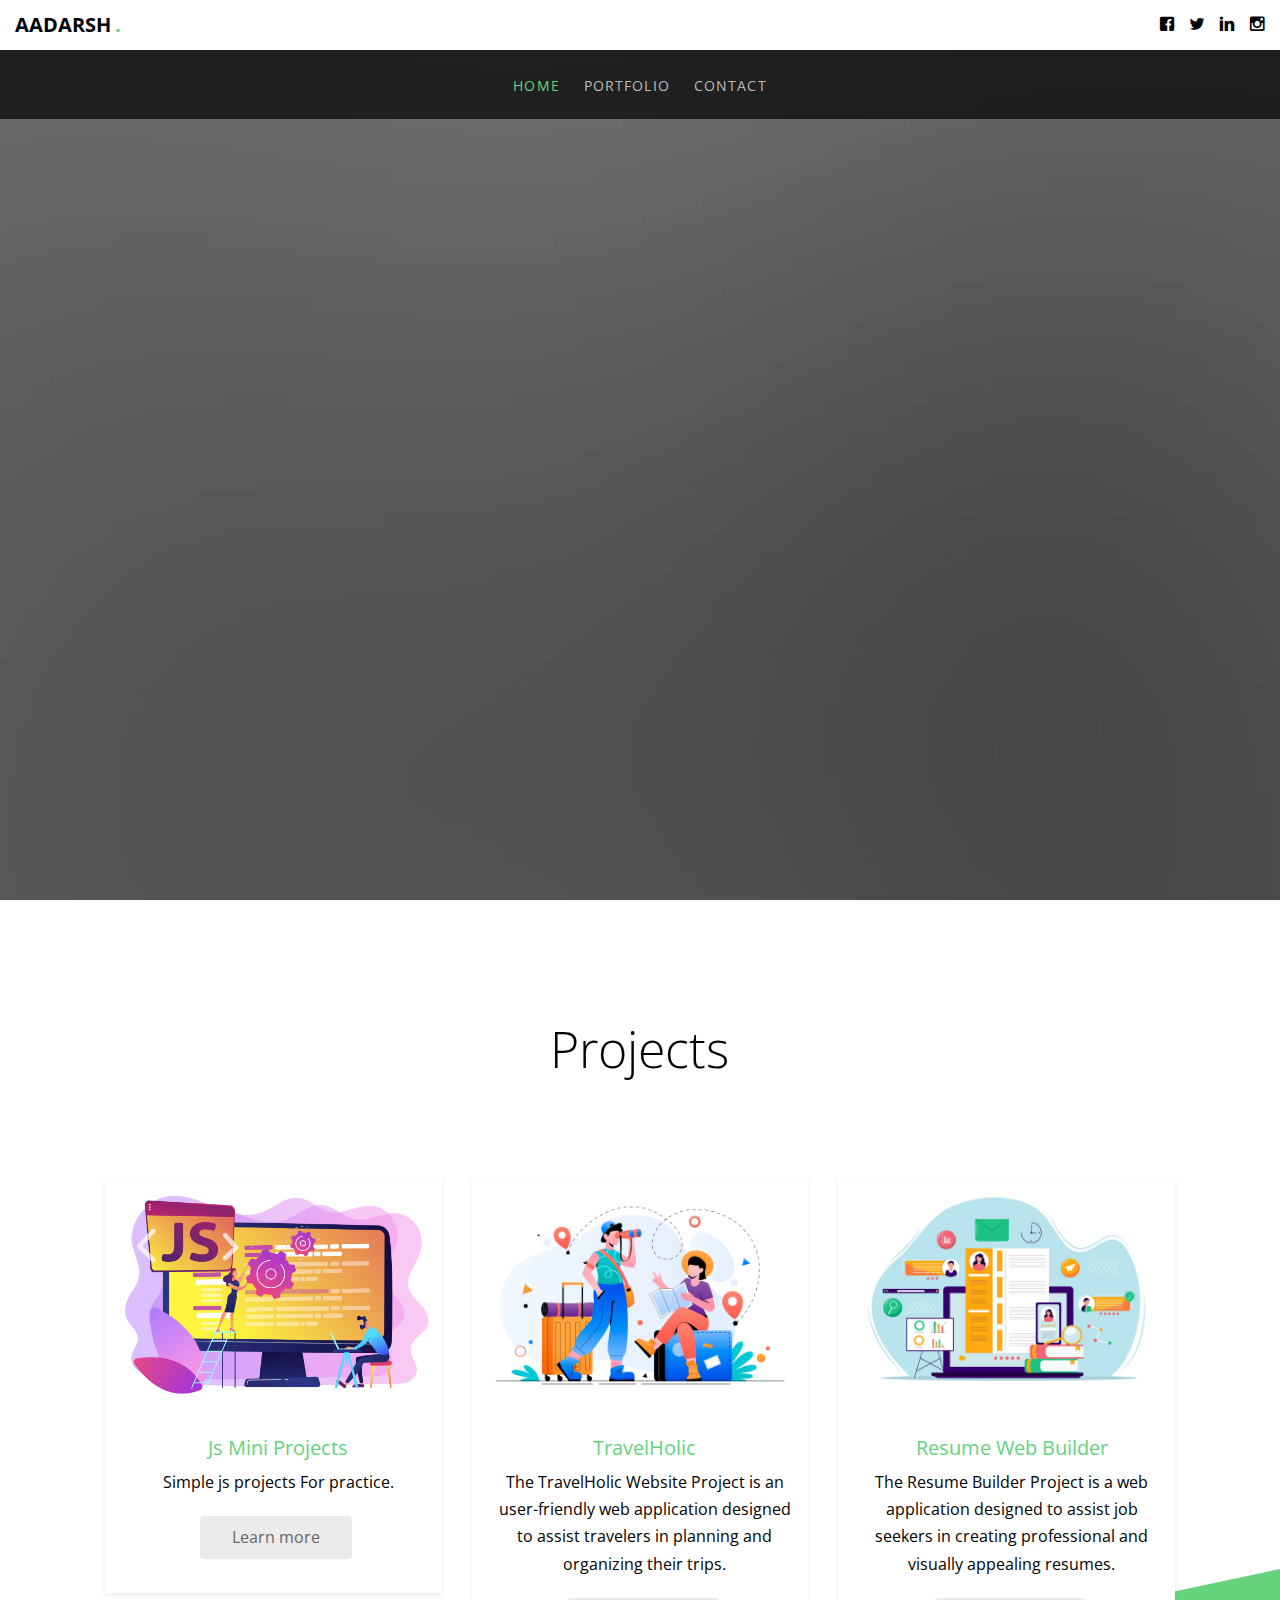
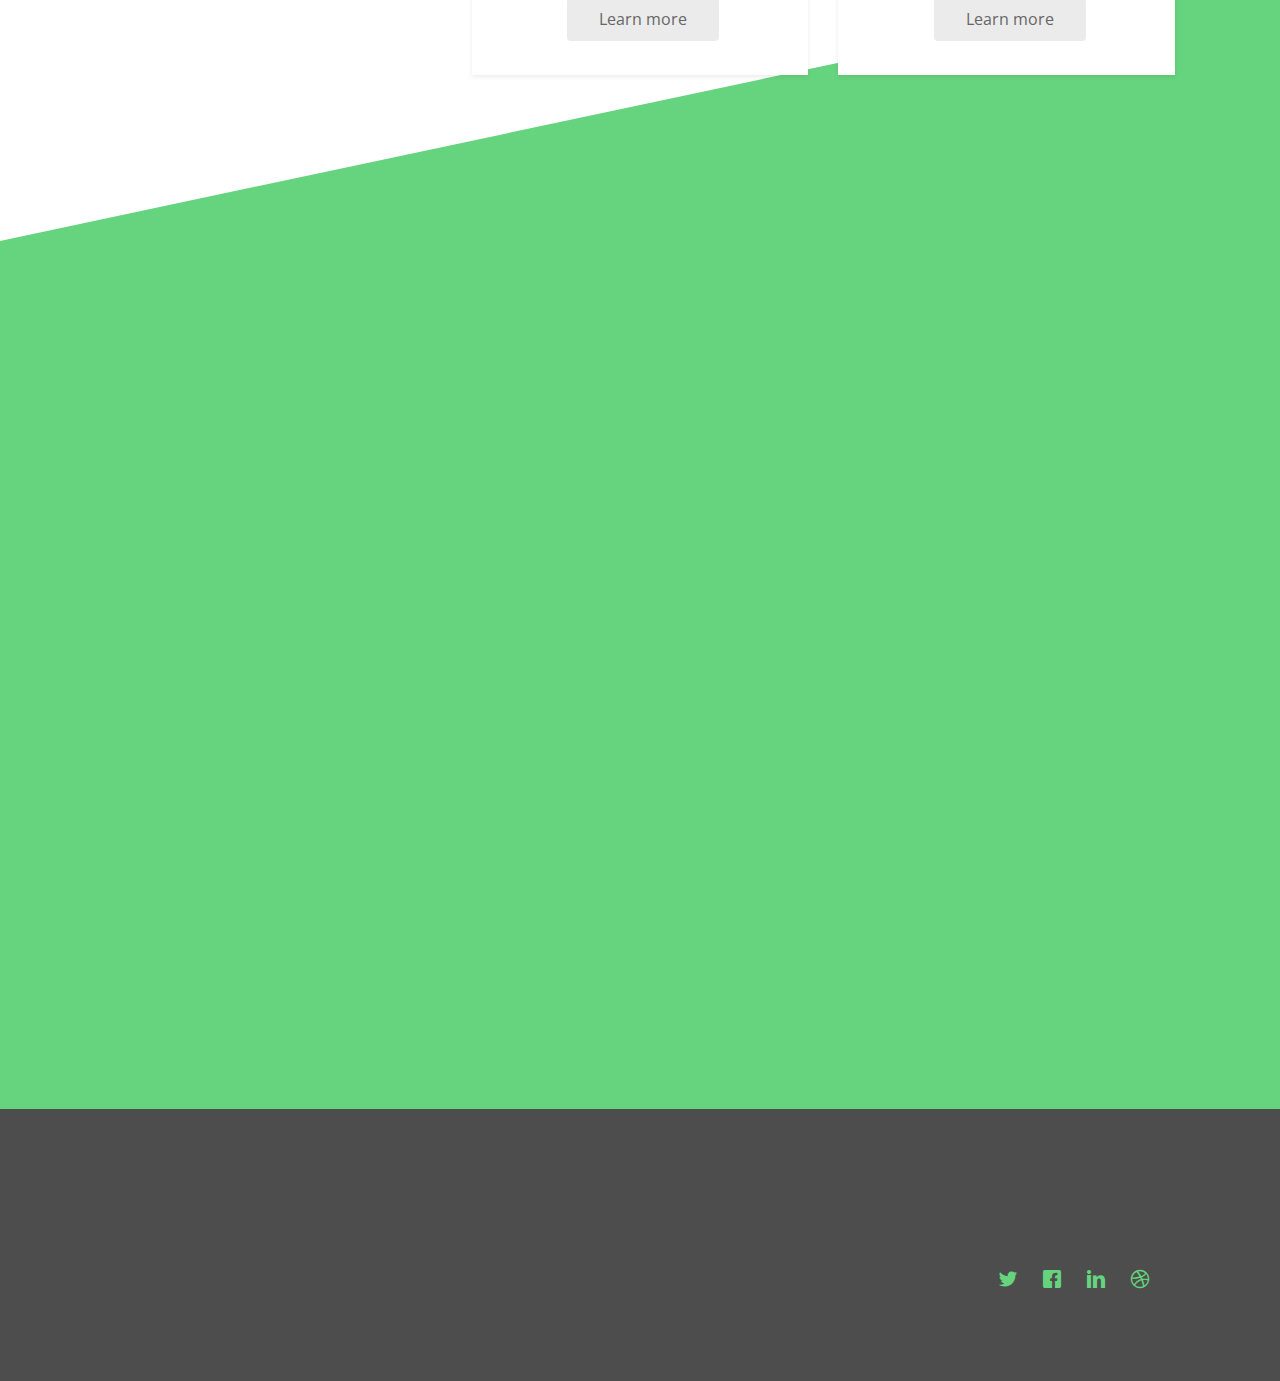
==== index.html @ cd5fd2b6 "Update index.html" ====
<!DOCTYPE HTML>
<html>

<head>
	<meta charset="utf-8">
	<meta http-equiv="X-UA-Compatible" content="IE=edge">
	<title>Aadarsh. &mdash;</title>
	<meta name="viewport" content="width=device-width, initial-scale=1">
	<meta name="description" content="Free HTML5 Website Template by GetTemplates.co" />
	<meta name="keywords"
		content="free website templates, free html5, free template, free bootstrap, free website template, html5, css3, mobile first, responsive" />
	<meta name="author" content="GetTemplates.co" />
	<link href="https://fonts.googleapis.com/css?family=Open+Sans:300,400,700" rel="stylesheet">

	<!-- Animate.css -->
	<link rel="stylesheet" href="css/animate.css">
	<!-- Icomoon Icon Fonts-->
	<link rel="stylesheet" href="css/icomoon.css">
	<!-- Themify Icons-->
	<link rel="stylesheet" href="css/themify-icons.css">
	<!-- Bootstrap  -->
	<link rel="stylesheet" href="css/bootstrap.css">
	<!-- Magnific Popup -->
	<link rel="stylesheet" href="css/magnific-popup.css">
	<!-- Owl Carousel  -->
	<link rel="stylesheet" href="css/owl.carousel.min.css">
	<link rel="stylesheet" href="css/owl.theme.default.min.css">
	<!-- Theme style  -->
	<link rel="stylesheet" href="css/style.css">
	<!-- Modernizr JS -->
	<script src="js/modernizr-2.6.2.min.js"></script>
</head> 

<body>
	<div class="gtco-loader"></div>
	<div id="page">
		<div class="page-inner">

			<div id="head-top" style="position: absolute; width: 100%; top: 0; ">
				<div class="gtco-top">
					<div class="container-fluid">
						<div class="row">
							<div class="col-md-6 col-xs-6">
								<div id="gtco-logo"><a href="index.html">Aadarsh <em>.</em></a></div>
							</div>
							<div class="col-md-6 col-xs-6 social-icons">
								<ul class="gtco-social-top">
									<li><a href="#"><i class="icon-facebook"></i></a></li>
									<li><a href="#"><i class="icon-twitter"></i></a></li>
									<li><a href="#"><i class="icon-linkedin"></i></a></li>
									<li><a href="#"><i class="icon-instagram"></i></a></li>
								</ul>
							</div>
						</div>
					</div>
				</div>
				<nav class="gtco-nav" role="navigation">
					<div class="gtco-container">

						<div class="row">
							<div class="col-xs-12 text-center menu-1">
								<ul>
									<li class="active"><a href="index.html">Home</a></li>
									<li><a href="portfolio.html">Portfolio</a></li>
									<li><a href="contact.html">Contact</a></li>
								</ul>
							</div>
						</div>

					</div>
				</nav>
			</div>

			<header id="gtco-header" class="gtco-cover gtco-cover-md" role="banner"
				style="background-image: url(images/img_bg_4.jpg)" data-stellar-background-ratio="0.5">
				<div class="overlay"></div>
				<div class="gtco-container">
					<div class="row row-mt-15em">
						<div class="col-md-12 mt-text text-center animate-box" data-animate-effect="fadeInUp">
							<h1>"Hello I am<strong> Aadarsh"</strong></h1>
							<h2>Never Stop Learning</h2>
							<div class="text-center"><a href=>Download CV</a></div>
						</div>
					</div>
				</div>
			</header>

			<div class="overflow-hid">
				<div class="gtco-section">
					<div class="gtco-container">
						<div class="row">
							<div class="col-md-8 col-md-offset-2 text-center gtco-heading">
								<h2>Projects</h2>
							</div>
						</div>
						<div class="row">
							<div class="col-lg-4 col-md-4 col-sm-6">
								<a href="https://drive.google.com/drive/folders/1PtWzo_-h1qUJocvND3ZjSLLFq-knzctL?usp=sharing" class="gtco-card-item">
									<figure>
										<div class="overlay"><i class="ti-plus"></i></div>
										<img src="images/Js.jpg" alt="Image" class="img-responsive">
									</figure>
									<div class="gtco-text">
										<h2>Js Mini Projects</h2>
										<p>Simple js projects For practice.</p>
										<p><span class="btn btn-primary">Learn more</span></p>
									</div>
								</a>
							</div>

							<div class="col-lg-4 col-md-4 col-sm-6">
								<a href="https://github.com/aadii17/TravelHolic.git" class="gtco-card-item">
									<figure>
										<div class="overlay"><i class="ti-plus"></i></div>
										<img src="images/TravelHolic.jpg" alt="Image" class="img-responsive">
									</figure>
									<div class="gtco-text">
										<h2>TravelHolic</h2>
										<p>The TravelHolic Website Project is an user-friendly
											web application designed to assist travelers in
											planning and organizing their trips.</p>
										<p><span class="btn btn-primary">Learn more</span></p>
									</div>
								</a>
							</div>
							<div class="col-lg-4 col-md-4 col-sm-6">
								<a href="https://github.com/aadii17/ResumeBuilder.git" class="gtco-card-item">
									<figure>
										<div class="overlay"><i class="ti-plus"></i></div>
										<img src="images/Resume.jpg" alt="Image" class="img-responsive">
									</figure>
									<div class="gtco-text">
										<h2>Resume Web Builder</h2>
										<p>The Resume Builder Project is a web application
											designed to assist job seekers in creating
											professional and visually appealing resumes.</p>
										<p><span class="btn btn-primary">Learn more</span></p>
									</div>
								</a>
							</div>
						</div>
					</div>
				</div>

				<div id="gtco-features">
					<div class="gtco-container">
						<div class="row">
							<div class="col-md-8 col-md-offset-2 text-center gtco-heading animate-box">
								<h2>What I Can DO</h2>
								<p>i can designing websites , and also i can use the designing softwares like Adobe
									Photoshop, Figma And other softwares.</p>
							</div>
						</div>
						<div class="row">
							<div class="col-md-4 col-sm-6">
								<div class="feature-center animate-box" data-animate-effect="fadeIn">
									<span class="icon">
										<i>1</i>
									</span>
									<h3>Web Development</h3>
									<p>Web Development using Html, Css, Javascript, Php, Asp.net, C#, Wordpress.</p>
								</div>
							</div>
							<div class="col-md-4 col-sm-6">
								<div class="feature-center animate-box" data-animate-effect="fadeIn">
									<span class="icon">
										<i>2</i>
									</span>
									<h3>UI/UX</h3>
									<p>User interface Design using Figma , Adobe Photoshop and Adobe Ux.</p>
								</div>
							</div>
							<div class="col-md-4 col-sm-6">
								<div class="feature-center animate-box" data-animate-effect="fadeIn">
									<span class="icon">
										<i>3</i>
									</span>
									<h3>Product Design</h3>
									<p>Design Templates and posters using Figma , Adobe Photoshop, Adobe Illustrator And
										Canva.</p>
								</div>
							</div>


						</div>
					</div>
				</div>
			</div>

			<footer id="gtco-footer" role="contentinfo">
				<div class="gtco-container">
					<div class="col-md-12">
						<ul class="gtco-social-icons pull-right">
							<li><a href="#"><i class="icon-twitter"></i></a></li>
							<li><a href="#"><i class="icon-facebook"></i></a></li>
							<li><a href="#"><i class="icon-linkedin"></i></a></li>
							<li><a href="#"><i class="icon-dribbble"></i></a></li>
						</ul>
					</div>
				</div>
			</footer>
		</div>
	</div>
	<div class="gototop js-top">
		<a href="#" class="js-gotop"><i class="icon-arrow-up"></i></a>
	</div>

	<!-- jQuery -->
	<script src="js/jquery.min.js"></script>
	<!-- jQuery Easing -->
	<script src="js/jquery.easing.1.3.js"></script>
	<!-- Bootstrap -->
	<script src="js/bootstrap.min.js"></script>
	<!-- Waypoints -->
	<script src="js/jquery.waypoints.min.js"></script>
	<script src="js/sticky.js"></script>
	<!-- Carousel -->
	<script src="js/owl.carousel.min.js"></script>
	<!-- countTo -->
	<script src="js/jquery.countTo.js"></script>

	<!-- Stellar Parallax -->
	<script src="js/jquery.stellar.min.js"></script>

	<!-- Magnific Popup -->
	<script src="js/jquery.magnific-popup.min.js"></script>
	<script src="js/magnific-popup-options.js"></script>

	<!-- Main -->
	<script src="js/main.js"></script>

</body>

</html>
---- css/icomoon.css ----
@font-face {
  font-family: 'icomoon';
  src:  url('../fonts/icomoon/icomoon.eot?6iuir');
  src:  url('../fonts/icomoon/icomoon.eot?6iuir#iefix') format('embedded-opentype'),
    url('../fonts/icomoon/icomoon.ttf?6iuir') format('truetype'),
    url('../fonts/icomoon/icomoon.woff?6iuir') format('woff'),
    url('../fonts/icomoon/icomoon.svg?6iuir#icomoon') format('svg');
  font-weight: normal;
  font-style: normal;
}

[class^="icon-"], [class*=" icon-"] {
  /* use !important to prevent issues with browser extensions that change fonts */
  font-family: 'icomoon' !important;
  speak: none;
  font-style: normal;
  font-weight: normal;
  font-variant: normal;
  text-transform: none;
  line-height: 1;

  /* Better Font Rendering =========== */
  -webkit-font-smoothing: antialiased;
  -moz-osx-font-smoothing: grayscale;
}

.icon-eye:before {
  content: "\e000";
}
.icon-paper-clip:before {
  content: "\e001";
}
.icon-mail:before {
  content: "\e002";
}
.icon-toggle:before {
  content: "\e003";
}
.icon-layout:before {
  content: "\e004";
}
.icon-link:before {
  content: "\e005";
}
.icon-bell:before {
  content: "\e006";
}
.icon-lock:before {
  content: "\e007";
}
.icon-unlock:before {
  content: "\e008";
}
.icon-ribbon:before {
  content: "\e009";
}
.icon-image:before {
  content: "\e010";
}
.icon-signal:before {
  content: "\e011";
}
.icon-target:before {
  content: "\e012";
}
.icon-clipboard:before {
  content: "\e013";
}
.icon-clock:before {
  content: "\e014";
}
.icon-watch:before {
  content: "\e015";
}
.icon-air-play:before {
  content: "\e016";
}
.icon-camera:before {
  content: "\e017";
}
.icon-video:before {
  content: "\e018";
}
.icon-disc:before {
  content: "\e019";
}
.icon-printer:before {
  content: "\e020";
}
.icon-monitor:before {
  content: "\e021";
}
.icon-server:before {
  content: "\e022";
}
.icon-cog:before {
  content: "\e023";
}
.icon-heart:before {
  content: "\e024";
}
.icon-paragraph:before {
  content: "\e025";
}
.icon-align-justify:before {
  content: "\e026";
}
.icon-align-left:before {
  content: "\e027";
}
.icon-align-center:before {
  content: "\e028";
}
.icon-align-right:before {
  content: "\e029";
}
.icon-book:before {
  content: "\e030";
}
.icon-layers:before {
  content: "\e031";
}
.icon-stack:before {
  content: "\e032";
}
.icon-stack-2:before {
  content: "\e033";
}
.icon-paper:before {
  content: "\e034";
}
.icon-paper-stack:before {
  content: "\e035";
}
.icon-search:before {
  content: "\e036";
}
.icon-zoom-in:before {
  content: "\e037";
}
.icon-zoom-out:before {
  content: "\e038";
}
.icon-reply:before {
  content: "\e039";
}
.icon-circle-plus:before {
  content: "\e040";
}
.icon-circle-minus:before {
  content: "\e041";
}
.icon-circle-check:before {
  content: "\e042";
}
.icon-circle-cross:before {
  content: "\e043";
}
.icon-square-plus:before {
  content: "\e044";
}
.icon-square-minus:before {
  content: "\e045";
}
.icon-square-check:before {
  content: "\e046";
}
.icon-square-cross:before {
  content: "\e047";
}
.icon-microphone:before {
  content: "\e048";
}
.icon-record:before {
  content: "\e049";
}
.icon-skip-back:before {
  content: "\e050";
}
.icon-rewind:before {
  content: "\e051";
}
.icon-play:before {
  content: "\e052";
}
.icon-pause:before {
  content: "\e053";
}
.icon-stop:before {
  content: "\e054";
}
.icon-fast-forward:before {
  content: "\e055";
}
.icon-skip-forward:before {
  content: "\e056";
}
.icon-shuffle:before {
  content: "\e057";
}
.icon-repeat:before {
  content: "\e058";
}
.icon-folder:before {
  content: "\e059";
}
.icon-umbrella:before {
  content: "\e060";
}
.icon-moon:before {
  content: "\e061";
}
.icon-thermometer:before {
  content: "\e062";
}
.icon-drop:before {
  content: "\e063";
}
.icon-sun:before {
  content: "\e064";
}
.icon-cloud:before {
  content: "\e065";
}
.icon-cloud-upload:before {
  content: "\e066";
}
.icon-cloud-download:before {
  content: "\e067";
}
.icon-upload:before {
  content: "\e068";
}
.icon-download:before {
  content: "\e069";
}
.icon-location:before {
  content: "\e070";
}
.icon-location-2:before {
  content: "\e071";
}
.icon-map:before {
  content: "\e072";
}
.icon-battery:before {
  content: "\e073";
}
.icon-head:before {
  content: "\e074";
}
.icon-briefcase:before {
  content: "\e075";
}
.icon-speech-bubble:before {
  content: "\e076";
}
.icon-anchor:before {
  content: "\e077";
}
.icon-globe:before {
  content: "\e078";
}
.icon-box:before {
  content: "\e079";
}
.icon-reload:before {
  content: "\e080";
}
.icon-share:before {
  content: "\e081";
}
.icon-marquee:before {
  content: "\e082";
}
.icon-marquee-plus:before {
  content: "\e083";
}
.icon-marquee-minus:before {
  content: "\e084";
}
.icon-tag:before {
  content: "\e085";
}
.icon-power:before {
  content: "\e086";
}
.icon-command:before {
  content: "\e087";
}
.icon-alt:before {
  content: "\e088";
}
.icon-esc:before {
  content: "\e089";
}
.icon-bar-graph:before {
  content: "\e090";
}
.icon-bar-graph-2:before {
  content: "\e091";
}
.icon-pie-graph:before {
  content: "\e092";
}
.icon-star:before {
  content: "\e093";
}
.icon-arrow-left:before {
  content: "\e094";
}
.icon-arrow-right:before {
  content: "\e095";
}
.icon-arrow-up:before {
  content: "\e096";
}
.icon-arrow-down:before {
  content: "\e097";
}
.icon-volume:before {
  content: "\e098";
}
.icon-mute:before {
  content: "\e099";
}
.icon-content-right:before {
  content: "\e100";
}
.icon-content-left:before {
  content: "\e101";
}
.icon-grid:before {
  content: "\e102";
}
.icon-grid-2:before {
  content: "\e103";
}
.icon-columns:before {
  content: "\e104";
}
.icon-loader:before {
  content: "\e105";
}
.icon-bag:before {
  content: "\e106";
}
.icon-ban:before {
  content: "\e107";
}
.icon-flag:before {
  content: "\e108";
}
.icon-trash:before {
  content: "\e109";
}
.icon-expand:before {
  content: "\e110";
}
.icon-contract:before {
  content: "\e111";
}
.icon-maximize:before {
  content: "\e112";
}
.icon-minimize:before {
  content: "\e113";
}
.icon-plus:before {
  content: "\e114";
}
.icon-minus:before {
  content: "\e115";
}
.icon-check:before {
  content: "\e116";
}
.icon-cross:before {
  content: "\e117";
}
.icon-move:before {
  content: "\e118";
}
.icon-delete:before {
  content: "\e119";
}
.icon-menu:before {
  content: "\e120";
}
.icon-archive:before {
  content: "\e121";
}
.icon-inbox:before {
  content: "\e122";
}
.icon-outbox:before {
  content: "\e123";
}
.icon-file:before {
  content: "\e124";
}
.icon-file-add:before {
  content: "\e125";
}
.icon-file-subtract:before {
  content: "\e126";
}
.icon-help:before {
  content: "\e127";
}
.icon-open:before {
  content: "\e128";
}
.icon-ellipsis:before {
  content: "\e129";
}
.icon-add-to-list:before {
  content: "\e900";
}
.icon-classic-computer:before {
  content: "\e901";
}
.icon-controller-fast-backward:before {
  content: "\e902";
}
.icon-creative-commons-attribution:before {
  content: "\e903";
}
.icon-creative-commons-noderivs:before {
  content: "\e904";
}
.icon-creative-commons-noncommercial-eu:before {
  content: "\e905";
}
.icon-creative-commons-noncommercial-us:before {
  content: "\e906";
}
.icon-creative-commons-public-domain:before {
  content: "\e907";
}
.icon-creative-commons-remix:before {
  content: "\e908";
}
.icon-creative-commons-share:before {
  content: "\e909";
}
.icon-creative-commons-sharealike:before {
  content: "\e90a";
}
.icon-creative-commons:before {
  content: "\e90b";
}
.icon-document-landscape:before {
  content: "\e90c";
}
.icon-remove-user:before {
  content: "\e90d";
}
.icon-warning:before {
  content: "\e90e";
}
.icon-arrow-bold-down:before {
  content: "\e90f";
}
.icon-arrow-bold-left:before {
  content: "\e910";
}
.icon-arrow-bold-right:before {
  content: "\e911";
}
.icon-arrow-bold-up:before {
  content: "\e912";
}
.icon-arrow-down2:before {
  content: "\e913";
}
.icon-arrow-left2:before {
  content: "\e914";
}
.icon-arrow-long-down:before {
  content: "\e915";
}
.icon-arrow-long-left:before {
  content: "\e916";
}
.icon-arrow-long-right:before {
  content: "\e917";
}
.icon-arrow-long-up:before {
  content: "\e918";
}
.icon-arrow-right2:before {
  content: "\e919";
}
.icon-arrow-up2:before {
  content: "\e91a";
}
.icon-arrow-with-circle-down:before {
  content: "\e91b";
}
.icon-arrow-with-circle-left:before {
  content: "\e91c";
}
.icon-arrow-with-circle-right:before {
  content: "\e91d";
}
.icon-arrow-with-circle-up:before {
  content: "\e91e";
}
.icon-bookmark:before {
  content: "\e91f";
}
.icon-bookmarks:before {
  content: "\e920";
}
.icon-chevron-down:before {
  content: "\e921";
}
.icon-chevron-left:before {
  content: "\e922";
}
.icon-chevron-right:before {
  content: "\e923";
}
.icon-chevron-small-down:before {
  content: "\e924";
}
.icon-chevron-small-left:before {
  content: "\e925";
}
.icon-chevron-small-right:before {
  content: "\e926";
}
.icon-chevron-small-up:before {
  content: "\e927";
}
.icon-chevron-thin-down:before {
  content: "\e928";
}
.icon-chevron-thin-left:before {
  content: "\e929";
}
.icon-chevron-thin-right:before {
  content: "\e92a";
}
.icon-chevron-thin-up:before {
  content: "\e92b";
}
.icon-chevron-up:before {
  content: "\e92c";
}
.icon-chevron-with-circle-down:before {
  content: "\e92d";
}
.icon-chevron-with-circle-left:before {
  content: "\e92e";
}
.icon-chevron-with-circle-right:before {
  content: "\e92f";
}
.icon-chevron-with-circle-up:before {
  content: "\e930";
}
.icon-cloud2:before {
  content: "\e931";
}
.icon-controller-fast-forward:before {
  content: "\e932";
}
.icon-controller-jump-to-start:before {
  content: "\e933";
}
.icon-controller-next:before {
  content: "\e934";
}
.icon-controller-paus:before {
  content: "\e935";
}
.icon-controller-play:before {
  content: "\e936";
}
.icon-controller-record:before {
  content: "\e937";
}
.icon-controller-stop:before {
  content: "\e938";
}
.icon-controller-volume:before {
  content: "\e939";
}
.icon-dot-single:before {
  content: "\e93a";
}
.icon-dots-three-horizontal:before {
  content: "\e93b";
}
.icon-dots-three-vertical:before {
  content: "\e93c";
}
.icon-dots-two-horizontal:before {
  content: "\e93d";
}
.icon-dots-two-vertical:before {
  content: "\e93e";
}
.icon-download2:before {
  content: "\e93f";
}
.icon-emoji-flirt:before {
  content: "\e940";
}
.icon-flow-branch:before {
  content: "\e941";
}
.icon-flow-cascade:before {
  content: "\e942";
}
.icon-flow-line:before {
  content: "\e943";
}
.icon-flow-parallel:before {
  content: "\e944";
}
.icon-flow-tree:before {
  content: "\e945";
}
.icon-install:before {
  content: "\e946";
}
.icon-layers2:before {
  content: "\e947";
}
.icon-open-book:before {
  content: "\e948";
}
.icon-resize-100:before {
  content: "\e949";
}
.icon-resize-full-screen:before {
  content: "\e94a";
}
.icon-save:before {
  content: "\e94b";
}
.icon-select-arrows:before {
  content: "\e94c";
}
.icon-sound-mute:before {
  content: "\e94d";
}
.icon-sound:before {
  content: "\e94e";
}
.icon-trash2:before {
  content: "\e94f";
}
.icon-triangle-down:before {
  content: "\e950";
}
.icon-triangle-left:before {
  content: "\e951";
}
.icon-triangle-right:before {
  content: "\e952";
}
.icon-triangle-up:before {
  content: "\e953";
}
.icon-uninstall:before {
  content: "\e954";
}
.icon-upload-to-cloud:before {
  content: "\e955";
}
.icon-upload2:before {
  content: "\e956";
}
.icon-add-user:before {
  content: "\e957";
}
.icon-address:before {
  content: "\e958";
}
.icon-adjust:before {
  content: "\e959";
}
.icon-air:before {
  content: "\e95a";
}
.icon-aircraft-landing:before {
  content: "\e95b";
}
.icon-aircraft-take-off:before {
  content: "\e95c";
}
.icon-aircraft:before {
  content: "\e95d";
}
.icon-align-bottom:before {
  content: "\e95e";
}
.icon-align-horizontal-middle:before {
  content: "\e95f";
}
.icon-align-left2:before {
  content: "\e960";
}
.icon-align-right2:before {
  content: "\e961";
}
.icon-align-top:before {
  content: "\e962";
}
.icon-align-vertical-middle:before {
  content: "\e963";
}
.icon-archive2:before {
  content: "\e964";
}
.icon-area-graph:before {
  content: "\e965";
}
.icon-attachment:before {
  content: "\e966";
}
.icon-awareness-ribbon:before {
  content: "\e967";
}
.icon-back-in-time:before {
  content: "\e968";
}
.icon-back:before {
  content: "\e969";
}
.icon-bar-graph2:before {
  content: "\e96a";
}
.icon-battery2:before {
  content: "\e96b";
}
.icon-beamed-note:before {
  content: "\e96c";
}
.icon-bell2:before {
  content: "\e96d";
}
.icon-blackboard:before {
  content: "\e96e";
}
.icon-block:before {
  content: "\e96f";
}
.icon-book2:before {
  content: "\e970";
}
.icon-bowl:before {
  content: "\e971";
}
.icon-box2:before {
  content: "\e972";
}
.icon-briefcase2:before {
  content: "\e973";
}
.icon-browser:before {
  content: "\e974";
}
.icon-brush:before {
  content: "\e975";
}
.icon-bucket:before {
  content: "\e976";
}
.icon-cake:before {
  content: "\e977";
}
.icon-calculator:before {
  content: "\e978";
}
.icon-calendar:before {
  content: "\e979";
}
.icon-camera2:before {
  content: "\e97a";
}
.icon-ccw:before {
  content: "\e97b";
}
.icon-chat:before {
  content: "\e97c";
}
.icon-check2:before {
  content: "\e97d";
}
.icon-circle-with-cross:before {
  content: "\e97e";
}
.icon-circle-with-minus:before {
  content: "\e97f";
}
.icon-circle-with-plus:before {
  content: "\e980";
}
.icon-circle:before {
  content: "\e981";
}
.icon-circular-graph:before {
  content: "\e982";
}
.icon-clapperboard:before {
  content: "\e983";
}
.icon-clipboard2:before {
  content: "\e984";
}
.icon-clock2:before {
  content: "\e985";
}
.icon-code:before {
  content: "\e986";
}
.icon-cog2:before {
  content: "\e987";
}
.icon-colours:before {
  content: "\e988";
}
.icon-compass:before {
  content: "\e989";
}
.icon-copy:before {
  content: "\e98a";
}
.icon-credit-card:before {
  content: "\e98b";
}
.icon-credit:before {
  content: "\e98c";
}
.icon-cross2:before {
  content: "\e98d";
}
.icon-cup:before {
  content: "\e98e";
}
.icon-cw:before {
  content: "\e98f";
}
.icon-cycle:before {
  content: "\e990";
}
.icon-database:before {
  content: "\e991";
}
.icon-dial-pad:before {
  content: "\e992";
}
.icon-direction:before {
  content: "\e993";
}
.icon-document:before {
  content: "\e994";
}
.icon-documents:before {
  content: "\e995";
}
.icon-drink:before {
  content: "\e996";
}
.icon-drive:before {
  content: "\e997";
}
.icon-drop2:before {
  content: "\e998";
}
.icon-edit:before {
  content: "\e999";
}
.icon-email:before {
  content: "\e99a";
}
.icon-emoji-happy:before {
  content: "\e99b";
}
.icon-emoji-neutral:before {
  content: "\e99c";
}
.icon-emoji-sad:before {
  content: "\e99d";
}
.icon-erase:before {
  content: "\e99e";
}
.icon-eraser:before {
  content: "\e99f";
}
.icon-export:before {
  content: "\e9a0";
}
.icon-eye2:before {
  content: "\e9a1";
}
.icon-feather:before {
  content: "\e9a2";
}
.icon-flag2:before {
  content: "\e9a3";
}
.icon-flash:before {
  content: "\e9a4";
}
.icon-flashlight:before {
  content: "\e9a5";
}
.icon-flat-brush:before {
  content: "\e9a6";
}
.icon-folder-images:before {
  content: "\e9a7";
}
.icon-folder-music:before {
  content: "\e9a8";
}
.icon-folder-video:before {
  content: "\e9a9";
}
.icon-folder2:before {
  content: "\e9aa";
}
.icon-forward:before {
  content: "\e9ab";
}
.icon-funnel:before {
  content: "\e9ac";
}
.icon-game-controller:before {
  content: "\e9ad";
}
.icon-gauge:before {
  content: "\e9ae";
}
.icon-globe2:before {
  content: "\e9af";
}
.icon-graduation-cap:before {
  content: "\e9b0";
}
.icon-grid2:before {
  content: "\e9b1";
}
.icon-hair-cross:before {
  content: "\e9b2";
}
.icon-hand:before {
  content: "\e9b3";
}
.icon-heart-outlined:before {
  content: "\e9b4";
}
.icon-heart2:before {
  content: "\e9b5";
}
.icon-help-with-circle:before {
  content: "\e9b6";
}
.icon-help2:before {
  content: "\e9b7";
}
.icon-home:before {
  content: "\e9b8";
}
.icon-hour-glass:before {
  content: "\e9b9";
}
.icon-image-inverted:before {
  content: "\e9ba";
}
.icon-image2:before {
  content: "\e9bb";
}
.icon-images:before {
  content: "\e9bc";
}
.icon-inbox2:before {
  content: "\e9bd";
}
.icon-infinity:before {
  content: "\e9be";
}
.icon-info-with-circle:before {
  content: "\e9bf";
}
.icon-info:before {
  content: "\e9c0";
}
.icon-key:before {
  content: "\e9c1";
}
.icon-keyboard:before {
  content: "\e9c2";
}
.icon-lab-flask:before {
  content: "\e9c3";
}
.icon-landline:before {
  content: "\e9c4";
}
.icon-language:before {
  content: "\e9c5";
}
.icon-laptop:before {
  content: "\e9c6";
}
.icon-leaf:before {
  content: "\e9c7";
}
.icon-level-down:before {
  content: "\e9c8";
}
.icon-level-up:before {
  content: "\e9c9";
}
.icon-lifebuoy:before {
  content: "\e9ca";
}
.icon-light-bulb:before {
  content: "\e9cb";
}
.icon-light-down:before {
  content: "\e9cc";
}
.icon-light-up:before {
  content: "\e9cd";
}
.icon-line-graph:before {
  content: "\e9ce";
}
.icon-link2:before {
  content: "\e9cf";
}
.icon-list:before {
  content: "\e9d0";
}
.icon-location-pin:before {
  content: "\e9d1";
}
.icon-location2:before {
  content: "\e9d2";
}
.icon-lock-open:before {
  content: "\e9d3";
}
.icon-lock2:before {
  content: "\e9d4";
}
.icon-log-out:before {
  content: "\e9d5";
}
.icon-login:before {
  content: "\e9d6";
}
.icon-loop:before {
  content: "\e9d7";
}
.icon-magnet:before {
  content: "\e9d8";
}
.icon-magnifying-glass:before {
  content: "\e9d9";
}
.icon-mail2:before {
  content: "\e9da";
}
.icon-man:before {
  content: "\e9db";
}
.icon-map2:before {
  content: "\e9dc";
}
.icon-mask:before {
  content: "\e9dd";
}
.icon-medal:before {
  content: "\e9de";
}
.icon-megaphone:before {
  content: "\e9df";
}
.icon-menu2:before {
  content: "\e9e0";
}
.icon-message:before {
  content: "\e9e1";
}
.icon-mic:before {
  content: "\e9e2";
}
.icon-minus2:before {
  content: "\e9e3";
}
.icon-mobile:before {
  content: "\e9e4";
}
.icon-modern-mic:before {
  content: "\e9e5";
}
.icon-moon2:before {
  content: "\e9e6";
}
.icon-mouse:before {
  content: "\e9e7";
}
.icon-music:before {
  content: "\e9e8";
}
.icon-network:before {
  content: "\e9e9";
}
.icon-new-message:before {
  content: "\e9ea";
}
.icon-new:before {
  content: "\e9eb";
}
.icon-news:before {
  content: "\e9ec";
}
.icon-note:before {
  content: "\e9ed";
}
.icon-notification:before {
  content: "\e9ee";
}
.icon-old-mobile:before {
  content: "\e9ef";
}
.icon-old-phone:before {
  content: "\e9f0";
}
.icon-palette:before {
  content: "\e9f1";
}
.icon-paper-plane:before {
  content: "\e9f2";
}
.icon-pencil:before {
  content: "\e9f3";
}
.icon-phone:before {
  content: "\e9f4";
}
.icon-pie-chart:before {
  content: "\e9f5";
}
.icon-pin:before {
  content: "\e9f6";
}
.icon-plus2:before {
  content: "\e9f7";
}
.icon-popup:before {
  content: "\e9f8";
}
.icon-power-plug:before {
  content: "\e9f9";
}
.icon-price-ribbon:before {
  content: "\e9fa";
}
.icon-price-tag:before {
  content: "\e9fb";
}
.icon-print:before {
  content: "\e9fc";
}
.icon-progress-empty:before {
  content: "\e9fd";
}
.icon-progress-full:before {
  content: "\e9fe";
}
.icon-progress-one:before {
  content: "\e9ff";
}
.icon-progress-two:before {
  content: "\ea00";
}
.icon-publish:before {
  content: "\ea01";
}
.icon-quote:before {
  content: "\ea02";
}
.icon-radio:before {
  content: "\ea03";
}
.icon-reply-all:before {
  content: "\ea04";
}
.icon-reply2:before {
  content: "\ea05";
}
.icon-retweet:before {
  content: "\ea06";
}
.icon-rocket:before {
  content: "\ea07";
}
.icon-round-brush:before {
  content: "\ea08";
}
.icon-rss:before {
  content: "\ea09";
}
.icon-ruler:before {
  content: "\ea0a";
}
.icon-scissors:before {
  content: "\ea0b";
}
.icon-share-alternitive:before {
  content: "\ea0c";
}
.icon-share2:before {
  content: "\ea0d";
}
.icon-shareable:before {
  content: "\ea0e";
}
.icon-shield:before {
  content: "\ea0f";
}
.icon-shop:before {
  content: "\ea10";
}
.icon-shopping-bag:before {
  content: "\ea11";
}
.icon-shopping-basket:before {
  content: "\ea12";
}
.icon-shopping-cart:before {
  content: "\ea13";
}
.icon-shuffle2:before {
  content: "\ea14";
}
.icon-signal2:before {
  content: "\ea15";
}
.icon-sound-mix:before {
  content: "\ea16";
}
.icon-sports-club:before {
  content: "\ea17";
}
.icon-spreadsheet:before {
  content: "\ea18";
}
.icon-squared-cross:before {
  content: "\ea19";
}
.icon-squared-minus:before {
  content: "\ea1a";
}
.icon-squared-plus:before {
  content: "\ea1b";
}
.icon-star-outlined:before {
  content: "\ea1c";
}
.icon-star2:before {
  content: "\ea1d";
}
.icon-stopwatch:before {
  content: "\ea1e";
}
.icon-suitcase:before {
  content: "\ea1f";
}
.icon-swap:before {
  content: "\ea20";
}
.icon-sweden:before {
  content: "\ea21";
}
.icon-switch:before {
  content: "\ea22";
}
.icon-tablet:before {
  content: "\ea23";
}
.icon-tag2:before {
  content: "\ea24";
}
.icon-text-document-inverted:before {
  content: "\ea25";
}
.icon-text-document:before {
  content: "\ea26";
}
.icon-text:before {
  content: "\ea27";
}
.icon-thermometer2:before {
  content: "\ea28";
}
.icon-thumbs-down:before {
  content: "\ea29";
}
.icon-thumbs-up:before {
  content: "\ea2a";
}
.icon-thunder-cloud:before {
  content: "\ea2b";
}
.icon-ticket:before {
  content: "\ea2c";
}
.icon-time-slot:before {
  content: "\ea2d";
}
.icon-tools:before {
  content: "\ea2e";
}
.icon-traffic-cone:before {
  content: "\ea2f";
}
.icon-tree:before {
  content: "\ea30";
}
.icon-trophy:before {
  content: "\ea31";
}
.icon-tv:before {
  content: "\ea32";
}
.icon-typing:before {
  content: "\ea33";
}
.icon-unread:before {
  content: "\ea34";
}
.icon-untag:before {
  content: "\ea35";
}
.icon-user:before {
  content: "\ea36";
}
.icon-users:before {
  content: "\ea37";
}
.icon-v-card:before {
  content: "\ea38";
}
.icon-video2:before {
  content: "\ea39";
}
.icon-vinyl:before {
  content: "\ea3a";
}
.icon-voicemail:before {
  content: "\ea3b";
}
.icon-wallet:before {
  content: "\ea3c";
}
.icon-water:before {
  content: "\ea3d";
}
.icon-px-with-circle:before {
  content: "\ea3e";
}
.icon-px:before {
  content: "\ea3f";
}
.icon-basecamp:before {
  content: "\ea40";
}
.icon-behance:before {
  content: "\ea41";
}
.icon-creative-cloud:before {
  content: "\ea42";
}
.icon-dropbox:before {
  content: "\ea43";
}
.icon-evernote:before {
  content: "\ea44";
}
.icon-flattr:before {
  content: "\ea45";
}
.icon-foursquare:before {
  content: "\ea46";
}
.icon-google-drive:before {
  content: "\ea47";
}
.icon-google-hangouts:before {
  content: "\ea48";
}
.icon-grooveshark:before {
  content: "\ea49";
}
.icon-icloud:before {
  content: "\ea4a";
}
.icon-mixi:before {
  content: "\ea4b";
}
.icon-onedrive:before {
  content: "\ea4c";
}
.icon-paypal:before {
  content: "\ea4d";
}
.icon-picasa:before {
  content: "\ea4e";
}
.icon-qq:before {
  content: "\ea4f";
}
.icon-rdio-with-circle:before {
  content: "\ea50";
}
.icon-renren:before {
  content: "\ea51";
}
.icon-scribd:before {
  content: "\ea52";
}
.icon-sina-weibo:before {
  content: "\ea53";
}
.icon-skype-with-circle:before {
  content: "\ea54";
}
.icon-skype:before {
  content: "\ea55";
}
.icon-slideshare:before {
  content: "\ea56";
}
.icon-smashing:before {
  content: "\ea57";
}
.icon-soundcloud:before {
  content: "\ea58";
}
.icon-spotify-with-circle:before {
  content: "\ea59";
}
.icon-spotify:before {
  content: "\ea5a";
}
.icon-swarm:before {
  content: "\ea5b";
}
.icon-vine-with-circle:before {
  content: "\ea5c";
}
.icon-vine:before {
  content: "\ea5d";
}
.icon-vk-alternitive:before {
  content: "\ea5e";
}
.icon-vk-with-circle:before {
  content: "\ea5f";
}
.icon-vk:before {
  content: "\ea60";
}
.icon-xing-with-circle:before {
  content: "\ea61";
}
.icon-xing:before {
  content: "\ea62";
}
.icon-yelp:before {
  content: "\ea63";
}
.icon-dribbble-with-circle:before {
  content: "\ea64";
}
.icon-dribbble:before {
  content: "\ea65";
}
.icon-facebook-with-circle:before {
  content: "\ea66";
}
.icon-facebook:before {
  content: "\ea67";
}
.icon-flickr-with-circle:before {
  content: "\ea68";
}
.icon-flickr:before {
  content: "\ea69";
}
.icon-github-with-circle:before {
  content: "\ea6a";
}
.icon-github:before {
  content: "\ea6b";
}
.icon-google-with-circle:before {
  content: "\ea6c";
}
.icon-google:before {
  content: "\ea6d";
}
.icon-instagram-with-circle:before {
  content: "\ea6e";
}
.icon-instagram:before {
  content: "\ea6f";
}
.icon-lastfm-with-circle:before {
  content: "\ea70";
}
.icon-lastfm:before {
  content: "\ea71";
}
.icon-linkedin-with-circle:before {
  content: "\ea72";
}
.icon-linkedin:before {
  content: "\ea73";
}
.icon-pinterest-with-circle:before {
  content: "\ea74";
}
.icon-pinterest:before {
  content: "\ea75";
}
.icon-rdio:before {
  content: "\ea76";
}
.icon-stumbleupon-with-circle:before {
  content: "\ea77";
}
.icon-stumbleupon:before {
  content: "\ea78";
}
.icon-tumblr-with-circle:before {
  content: "\ea79";
}
.icon-tumblr:before {
  content: "\ea7a";
}
.icon-twitter-with-circle:before {
  content: "\ea7b";
}
.icon-twitter:before {
  content: "\ea7c";
}
.icon-vimeo-with-circle:before {
  content: "\ea7d";
}
.icon-vimeo:before {
  content: "\ea7e";
}
.icon-youtube-with-circle:before {
  content: "\ea7f";
}
.icon-youtube:before {
  content: "\ea80";
}
---- css/themify-icons.css ----
@font-face {
	font-family: 'themify';
	src:url('../fonts/themify-icons/themify.eot?-fvbane');
	src:url('../fonts/themify-icons/themify.eot?#iefix-fvbane') format('embedded-opentype'),
		url('../fonts/themify-icons/themify.woff?-fvbane') format('woff'),
		url('../fonts/themify-icons/themify.ttf?-fvbane') format('truetype'),
		url('../fonts/themify-icons/themify.svg?-fvbane#themify') format('svg');
	font-weight: normal;
	font-style: normal;
}

[class^="ti-"], [class*=" ti-"] {
	font-family: 'themify';
	speak: none;
	font-style: normal;
	font-weight: normal;
	font-variant: normal;
	text-transform: none;
	line-height: 1;

	/* Better Font Rendering =========== */
	-webkit-font-smoothing: antialiased;
	-moz-osx-font-smoothing: grayscale;
}

.ti-wand:before {
	content: "\e600";
}
.ti-volume:before {
	content: "\e601";
}
.ti-user:before {
	content: "\e602";
}
.ti-unlock:before {
	content: "\e603";
}
.ti-unlink:before {
	content: "\e604";
}
.ti-trash:before {
	content: "\e605";
}
.ti-thought:before {
	content: "\e606";
}
.ti-target:before {
	content: "\e607";
}
.ti-tag:before {
	content: "\e608";
}
.ti-tablet:before {
	content: "\e609";
}
.ti-star:before {
	content: "\e60a";
}
.ti-spray:before {
	content: "\e60b";
}
.ti-signal:before {
	content: "\e60c";
}
.ti-shopping-cart:before {
	content: "\e60d";
}
.ti-shopping-cart-full:before {
	content: "\e60e";
}
.ti-settings:before {
	content: "\e60f";
}
.ti-search:before {
	content: "\e610";
}
.ti-zoom-in:before {
	content: "\e611";
}
.ti-zoom-out:before {
	content: "\e612";
}
.ti-cut:before {
	content: "\e613";
}
.ti-ruler:before {
	content: "\e614";
}
.ti-ruler-pencil:before {
	content: "\e615";
}
.ti-ruler-alt:before {
	content: "\e616";
}
.ti-bookmark:before {
	content: "\e617";
}
.ti-bookmark-alt:before {
	content: "\e618";
}
.ti-reload:before {
	content: "\e619";
}
.ti-plus:before {
	content: "\e61a";
}
.ti-pin:before {
	content: "\e61b";
}
.ti-pencil:before {
	content: "\e61c";
}
.ti-pencil-alt:before {
	content: "\e61d";
}
.ti-paint-roller:before {
	content: "\e61e";
}
.ti-paint-bucket:before {
	content: "\e61f";
}
.ti-na:before {
	content: "\e620";
}
.ti-mobile:before {
	content: "\e621";
}
.ti-minus:before {
	content: "\e622";
}
.ti-medall:before {
	content: "\e623";
}
.ti-medall-alt:before {
	content: "\e624";
}
.ti-marker:before {
	content: "\e625";
}
.ti-marker-alt:before {
	content: "\e626";
}
.ti-arrow-up:before {
	content: "\e627";
}
.ti-arrow-right:before {
	content: "\e628";
}
.ti-arrow-left:before {
	content: "\e629";
}
.ti-arrow-down:before {
	content: "\e62a";
}
.ti-lock:before {
	content: "\e62b";
}
.ti-location-arrow:before {
	content: "\e62c";
}
.ti-link:before {
	content: "\e62d";
}
.ti-layout:before {
	content: "\e62e";
}
.ti-layers:before {
	content: "\e62f";
}
.ti-layers-alt:before {
	content: "\e630";
}
.ti-key:before {
	content: "\e631";
}
.ti-import:before {
	content: "\e632";
}
.ti-image:before {
	content: "\e633";
}
.ti-heart:before {
	content: "\e634";
}
.ti-heart-broken:before {
	content: "\e635";
}
.ti-hand-stop:before {
	content: "\e636";
}
.ti-hand-open:before {
	content: "\e637";
}
.ti-hand-drag:before {
	content: "\e638";
}
.ti-folder:before {
	content: "\e639";
}
.ti-flag:before {
	content: "\e63a";
}
.ti-flag-alt:before {
	content: "\e63b";
}
.ti-flag-alt-2:before {
	content: "\e63c";
}
.ti-eye:before {
	content: "\e63d";
}
.ti-export:before {
	content: "\e63e";
}
.ti-exchange-vertical:before {
	content: "\e63f";
}
.ti-desktop:before {
	content: "\e640";
}
.ti-cup:before {
	content: "\e641";
}
.ti-crown:before {
	content: "\e642";
}
.ti-comments:before {
	content: "\e643";
}
.ti-comment:before {
	content: "\e644";
}
.ti-comment-alt:before {
	content: "\e645";
}
.ti-close:before {
	content: "\e646";
}
.ti-clip:before {
	content: "\e647";
}
.ti-angle-up:before {
	content: "\e648";
}
.ti-angle-right:before {
	content: "\e649";
}
.ti-angle-left:before {
	content: "\e64a";
}
.ti-angle-down:before {
	content: "\e64b";
}
.ti-check:before {
	content: "\e64c";
}
.ti-check-box:before {
	content: "\e64d";
}
.ti-camera:before {
	content: "\e64e";
}
.ti-announcement:before {
	content: "\e64f";
}
.ti-brush:before {
	content: "\e650";
}
.ti-briefcase:before {
	content: "\e651";
}
.ti-bolt:before {
	content: "\e652";
}
.ti-bolt-alt:before {
	content: "\e653";
}
.ti-blackboard:before {
	content: "\e654";
}
.ti-bag:before {
	content: "\e655";
}
.ti-move:before {
	content: "\e656";
}
.ti-arrows-vertical:before {
	content: "\e657";
}
.ti-arrows-horizontal:before {
	content: "\e658";
}
.ti-fullscreen:before {
	content: "\e659";
}
.ti-arrow-top-right:before {
	content: "\e65a";
}
.ti-arrow-top-left:before {
	content: "\e65b";
}
.ti-arrow-circle-up:before {
	content: "\e65c";
}
.ti-arrow-circle-right:before {
	content: "\e65d";
}
.ti-arrow-circle-left:before {
	content: "\e65e";
}
.ti-arrow-circle-down:before {
	content: "\e65f";
}
.ti-angle-double-up:before {
	content: "\e660";
}
.ti-angle-double-right:before {
	content: "\e661";
}
.ti-angle-double-left:before {
	content: "\e662";
}
.ti-angle-double-down:before {
	content: "\e663";
}
.ti-zip:before {
	content: "\e664";
}
.ti-world:before {
	content: "\e665";
}
.ti-wheelchair:before {
	content: "\e666";
}
.ti-view-list:before {
	content: "\e667";
}
.ti-view-list-alt:before {
	content: "\e668";
}
.ti-view-grid:before {
	content: "\e669";
}
.ti-uppercase:before {
	content: "\e66a";
}
.ti-upload:before {
	content: "\e66b";
}
.ti-underline:before {
	content: "\e66c";
}
.ti-truck:before {
	content: "\e66d";
}
.ti-timer:before {
	content: "\e66e";
}
.ti-ticket:before {
	content: "\e66f";
}
.ti-thumb-up:before {
	content: "\e670";
}
.ti-thumb-down:before {
	content: "\e671";
}
.ti-text:before {
	content: "\e672";
}
.ti-stats-up:before {
	content: "\e673";
}
.ti-stats-down:before {
	content: "\e674";
}
.ti-split-v:before {
	content: "\e675";
}
.ti-split-h:before {
	content: "\e676";
}
.ti-smallcap:before {
	content: "\e677";
}
.ti-shine:before {
	content: "\e678";
}
.ti-shift-right:before {
	content: "\e679";
}
.ti-shift-left:before {
	content: "\e67a";
}
.ti-shield:before {
	content: "\e67b";
}
.ti-notepad:before {
	content: "\e67c";
}
.ti-server:before {
	content: "\e67d";
}
.ti-quote-right:before {
	content: "\e67e";
}
.ti-quote-left:before {
	content: "\e67f";
}
.ti-pulse:before {
	content: "\e680";
}
.ti-printer:before {
	content: "\e681";
}
.ti-power-off:before {
	content: "\e682";
}
.ti-plug:before {
	content: "\e683";
}
.ti-pie-chart:before {
	content: "\e684";
}
.ti-paragraph:before {
	content: "\e685";
}
.ti-panel:before {
	content: "\e686";
}
.ti-package:before {
	content: "\e687";
}
.ti-music:before {
	content: "\e688";
}
.ti-music-alt:before {
	content: "\e689";
}
.ti-mouse:before {
	content: "\e68a";
}
.ti-mouse-alt:before {
	content: "\e68b";
}
.ti-money:before {
	content: "\e68c";
}
.ti-microphone:before {
	content: "\e68d";
}
.ti-menu:before {
	content: "\e68e";
}
.ti-menu-alt:before {
	content: "\e68f";
}
.ti-map:before {
	content: "\e690";
}
.ti-map-alt:before {
	content: "\e691";
}
.ti-loop:before {
	content: "\e692";
}
.ti-location-pin:before {
	content: "\e693";
}
.ti-list:before {
	content: "\e694";
}
.ti-light-bulb:before {
	content: "\e695";
}
.ti-Italic:before {
	content: "\e696";
}
.ti-info:before {
	content: "\e697";
}
.ti-infinite:before {
	content: "\e698";
}
.ti-id-badge:before {
	content: "\e699";
}
.ti-hummer:before {
	content: "\e69a";
}
.ti-home:before {
	content: "\e69b";
}
.ti-help:before {
	content: "\e69c";
}
.ti-headphone:before {
	content: "\e69d";
}
.ti-harddrives:before {
	content: "\e69e";
}
.ti-harddrive:before {
	content: "\e69f";
}
.ti-gift:before {
	content: "\e6a0";
}
.ti-game:before {
	content: "\e6a1";
}
.ti-filter:before {
	content: "\e6a2";
}
.ti-files:before {
	content: "\e6a3";
}
.ti-file:before {
	content: "\e6a4";
}
.ti-eraser:before {
	content: "\e6a5";
}
.ti-envelope:before {
	content: "\e6a6";
}
.ti-download:before {
	content: "\e6a7";
}
.ti-direction:before {
	content: "\e6a8";
}
.ti-direction-alt:before {
	content: "\e6a9";
}
.ti-dashboard:before {
	content: "\e6aa";
}
.ti-control-stop:before {
	content: "\e6ab";
}
.ti-control-shuffle:before {
	content: "\e6ac";
}
.ti-control-play:before {
	content: "\e6ad";
}
.ti-control-pause:before {
	content: "\e6ae";
}
.ti-control-forward:before {
	content: "\e6af";
}
.ti-control-backward:before {
	content: "\e6b0";
}
.ti-cloud:before {
	content: "\e6b1";
}
.ti-cloud-up:before {
	content: "\e6b2";
}
.ti-cloud-down:before {
	content: "\e6b3";
}
.ti-clipboard:before {
	content: "\e6b4";
}
.ti-car:before {
	content: "\e6b5";
}
.ti-calendar:before {
	content: "\e6b6";
}
.ti-book:before {
	content: "\e6b7";
}
.ti-bell:before {
	content: "\e6b8";
}
.ti-basketball:before {
	content: "\e6b9";
}
.ti-bar-chart:before {
	content: "\e6ba";
}
.ti-bar-chart-alt:before {
	content: "\e6bb";
}
.ti-back-right:before {
	content: "\e6bc";
}
.ti-back-left:before {
	content: "\e6bd";
}
.ti-arrows-corner:before {
	content: "\e6be";
}
.ti-archive:before {
	content: "\e6bf";
}
.ti-anchor:before {
	content: "\e6c0";
}
.ti-align-right:before {
	content: "\e6c1";
}
.ti-align-left:before {
	content: "\e6c2";
}
.ti-align-justify:before {
	content: "\e6c3";
}
.ti-align-center:before {
	content: "\e6c4";
}
.ti-alert:before {
	content: "\e6c5";
}
.ti-alarm-clock:before {
	content: "\e6c6";
}
.ti-agenda:before {
	content: "\e6c7";
}
.ti-write:before {
	content: "\e6c8";
}
.ti-window:before {
	content: "\e6c9";
}
.ti-widgetized:before {
	content: "\e6ca";
}
.ti-widget:before {
	content: "\e6cb";
}
.ti-widget-alt:before {
	content: "\e6cc";
}
.ti-wallet:before {
	content: "\e6cd";
}
.ti-video-clapper:before {
	content: "\e6ce";
}
.ti-video-camera:before {
	content: "\e6cf";
}
.ti-vector:before {
	content: "\e6d0";
}
.ti-themify-logo:before {
	content: "\e6d1";
}
.ti-themify-favicon:before {
	content: "\e6d2";
}
.ti-themify-favicon-alt:before {
	content: "\e6d3";
}
.ti-support:before {
	content: "\e6d4";
}
.ti-stamp:before {
	content: "\e6d5";
}
.ti-split-v-alt:before {
	content: "\e6d6";
}
.ti-slice:before {
	content: "\e6d7";
}
.ti-shortcode:before {
	content: "\e6d8";
}
.ti-shift-right-alt:before {
	content: "\e6d9";
}
.ti-shift-left-alt:before {
	content: "\e6da";
}
.ti-ruler-alt-2:before {
	content: "\e6db";
}
.ti-receipt:before {
	content: "\e6dc";
}
.ti-pin2:before {
	content: "\e6dd";
}
.ti-pin-alt:before {
	content: "\e6de";
}
.ti-pencil-alt2:before {
	content: "\e6df";
}
.ti-palette:before {
	content: "\e6e0";
}
.ti-more:before {
	content: "\e6e1";
}
.ti-more-alt:before {
	content: "\e6e2";
}
.ti-microphone-alt:before {
	content: "\e6e3";
}
.ti-magnet:before {
	content: "\e6e4";
}
.ti-line-double:before {
	content: "\e6e5";
}
.ti-line-dotted:before {
	content: "\e6e6";
}
.ti-line-dashed:before {
	content: "\e6e7";
}
.ti-layout-width-full:before {
	content: "\e6e8";
}
.ti-layout-width-default:before {
	content: "\e6e9";
}
.ti-layout-width-default-alt:before {
	content: "\e6ea";
}
.ti-layout-tab:before {
	content: "\e6eb";
}
.ti-layout-tab-window:before {
	content: "\e6ec";
}
.ti-layout-tab-v:before {
	content: "\e6ed";
}
.ti-layout-tab-min:before {
	content: "\e6ee";
}
.ti-layout-slider:before {
	content: "\e6ef";
}
.ti-layout-slider-alt:before {
	content: "\e6f0";
}
.ti-layout-sidebar-right:before {
	content: "\e6f1";
}
.ti-layout-sidebar-none:before {
	content: "\e6f2";
}
.ti-layout-sidebar-left:before {
	content: "\e6f3";
}
.ti-layout-placeholder:before {
	content: "\e6f4";
}
.ti-layout-menu:before {
	content: "\e6f5";
}
.ti-layout-menu-v:before {
	content: "\e6f6";
}
.ti-layout-menu-separated:before {
	content: "\e6f7";
}
.ti-layout-menu-full:before {
	content: "\e6f8";
}
.ti-layout-media-right-alt:before {
	content: "\e6f9";
}
.ti-layout-media-right:before {
	content: "\e6fa";
}
.ti-layout-media-overlay:before {
	content: "\e6fb";
}
.ti-layout-media-overlay-alt:before {
	content: "\e6fc";
}
.ti-layout-media-overlay-alt-2:before {
	content: "\e6fd";
}
.ti-layout-media-left-alt:before {
	content: "\e6fe";
}
.ti-layout-media-left:before {
	content: "\e6ff";
}
.ti-layout-media-center-alt:before {
	content: "\e700";
}
.ti-layout-media-center:before {
	content: "\e701";
}
.ti-layout-list-thumb:before {
	content: "\e702";
}
.ti-layout-list-thumb-alt:before {
	content: "\e703";
}
.ti-layout-list-post:before {
	content: "\e704";
}
.ti-layout-list-large-image:before {
	content: "\e705";
}
.ti-layout-line-solid:before {
	content: "\e706";
}
.ti-layout-grid4:before {
	content: "\e707";
}
.ti-layout-grid3:before {
	content: "\e708";
}
.ti-layout-grid2:before {
	content: "\e709";
}
.ti-layout-grid2-thumb:before {
	content: "\e70a";
}
.ti-layout-cta-right:before {
	content: "\e70b";
}
.ti-layout-cta-left:before {
	content: "\e70c";
}
.ti-layout-cta-center:before {
	content: "\e70d";
}
.ti-layout-cta-btn-right:before {
	content: "\e70e";
}
.ti-layout-cta-btn-left:before {
	content: "\e70f";
}
.ti-layout-column4:before {
	content: "\e710";
}
.ti-layout-column3:before {
	content: "\e711";
}
.ti-layout-column2:before {
	content: "\e712";
}
.ti-layout-accordion-separated:before {
	content: "\e713";
}
.ti-layout-accordion-merged:before {
	content: "\e714";
}
.ti-layout-accordion-list:before {
	content: "\e715";
}
.ti-ink-pen:before {
	content: "\e716";
}
.ti-info-alt:before {
	content: "\e717";
}
.ti-help-alt:before {
	content: "\e718";
}
.ti-headphone-alt:before {
	content: "\e719";
}
.ti-hand-point-up:before {
	content: "\e71a";
}
.ti-hand-point-right:before {
	content: "\e71b";
}
.ti-hand-point-left:before {
	content: "\e71c";
}
.ti-hand-point-down:before {
	content: "\e71d";
}
.ti-gallery:before {
	content: "\e71e";
}
.ti-face-smile:before {
	content: "\e71f";
}
.ti-face-sad:before {
	content: "\e720";
}
.ti-credit-card:before {
	content: "\e721";
}
.ti-control-skip-forward:before {
	content: "\e722";
}
.ti-control-skip-backward:before {
	content: "\e723";
}
.ti-control-record:before {
	content: "\e724";
}
.ti-control-eject:before {
	content: "\e725";
}
.ti-comments-smiley:before {
	content: "\e726";
}
.ti-brush-alt:before {
	content: "\e727";
}
.ti-youtube:before {
	content: "\e728";
}
.ti-vimeo:before {
	content: "\e729";
}
.ti-twitter:before {
	content: "\e72a";
}
.ti-time:before {
	content: "\e72b";
}
.ti-tumblr:before {
	content: "\e72c";
}
.ti-skype:before {
	content: "\e72d";
}
.ti-share:before {
	content: "\e72e";
}
.ti-share-alt:before {
	content: "\e72f";
}
.ti-rocket:before {
	content: "\e730";
}
.ti-pinterest:before {
	content: "\e731";
}
.ti-new-window:before {
	content: "\e732";
}
.ti-microsoft:before {
	content: "\e733";
}
.ti-list-ol:before {
	content: "\e734";
}
.ti-linkedin:before {
	content: "\e735";
}
.ti-layout-sidebar-2:before {
	content: "\e736";
}
.ti-layout-grid4-alt:before {
	content: "\e737";
}
.ti-layout-grid3-alt:before {
	content: "\e738";
}
.ti-layout-grid2-alt:before {
	content: "\e739";
}
.ti-layout-column4-alt:before {
	content: "\e73a";
}
.ti-layout-column3-alt:before {
	content: "\e73b";
}
.ti-layout-column2-alt:before {
	content: "\e73c";
}
.ti-instagram:before {
	content: "\e73d";
}
.ti-google:before {
	content: "\e73e";
}
.ti-github:before {
	content: "\e73f";
}
.ti-flickr:before {
	content: "\e740";
}
.ti-facebook:before {
	content: "\e741";
}
.ti-dropbox:before {
	content: "\e742";
}
.ti-dribbble:before {
	content: "\e743";
}
.ti-apple:before {
	content: "\e744";
}
.ti-android:before {
	content: "\e745";
}
.ti-save:before {
	content: "\e746";
}
.ti-save-alt:before {
	content: "\e747";
}
.ti-yahoo:before {
	content: "\e748";
}
.ti-wordpress:before {
	content: "\e749";
}
.ti-vimeo-alt:before {
	content: "\e74a";
}
.ti-twitter-alt:before {
	content: "\e74b";
}
.ti-tumblr-alt:before {
	content: "\e74c";
}
.ti-trello:before {
	content: "\e74d";
}
.ti-stack-overflow:before {
	content: "\e74e";
}
.ti-soundcloud:before {
	content: "\e74f";
}
.ti-sharethis:before {
	content: "\e750";
}
.ti-sharethis-alt:before {
	content: "\e751";
}
.ti-reddit:before {
	content: "\e752";
}
.ti-pinterest-alt:before {
	content: "\e753";
}
.ti-microsoft-alt:before {
	content: "\e754";
}
.ti-linux:before {
	content: "\e755";
}
.ti-jsfiddle:before {
	content: "\e756";
}
.ti-joomla:before {
	content: "\e757";
}
.ti-html5:before {
	content: "\e758";
}
.ti-flickr-alt:before {
	content: "\e759";
}
.ti-email:before {
	content: "\e75a";
}
.ti-drupal:before {
	content: "\e75b";
}
.ti-dropbox-alt:before {
	content: "\e75c";
}
.ti-css3:before {
	content: "\e75d";
}
.ti-rss:before {
	content: "\e75e";
}
.ti-rss-alt:before {
	content: "\e75f";
}
---- css/style.css ----
@font-face {
  font-family: 'icomoon';
  src: url("../fonts/icomoon/icomoon.eot?6iuir");
  src: url("../fonts/icomoon/icomoon.eot?6iuir#iefix") format("embedded-opentype"), url("../fonts/icomoon/icomoon.ttf?6iuir") format("truetype"), url("../fonts/icomoon/icomoon.woff?6iuir") format("woff"), url("../fonts/icomoon/icomoon.svg?6iuir#icomoon") format("svg");
  font-weight: normal;
  font-style: normal;
}
/* =======================================================
*
* 	Template Style 
*
* ======================================================= */
body {
  font-family: "Open Sans", Arial, sans-serif;
  font-weight: 400;
  font-size: 16px;
  line-height: 1.7;
  color: #777;
  background: #fff;
}

#page {
  position: relative;
  overflow-x: hidden;
  width: 100%;
  height: 100%;
  -webkit-transition: 0.5s;
  -o-transition: 0.5s;
  transition: 0.5s;
}
.offcanvas #page {
  overflow: hidden;
  position: absolute;
}
.offcanvas #page:after {
  -webkit-transition: 2s;
  -o-transition: 2s;
  transition: 2s;
  position: absolute;
  top: 0;
  right: 0;
  bottom: 0;
  left: 0;
  z-index: 101;
  background: rgba(0, 0, 0, 0.7);
  content: "";
}

a {
  color: #66D37E;
  -webkit-transition: 0.5s;
  -o-transition: 0.5s;
  transition: 0.5s;
}
a:hover, a:active, a:focus {
  color: #66D37E;
  outline: none;
  text-decoration: none;
}

p {
  margin-bottom: 20px;
}

h1, h2, h3, h4, h5, h6, figure {
  color: #000;
  font-family: "Open Sans", Arial, sans-serif;
  font-weight: 400;
  margin: 0 0 20px 0;
}

::-webkit-selection {
  color: #fff;
  background: #66D37E;
}

::-moz-selection {
  color: #fff;
  background: #66D37E;
}

::selection {
  color: #fff;
  background: #66D37E;
}

.gtco-container {
  max-width: 1100px;
  position: relative;
  margin: 0 auto;
  padding-left: 15px;
  padding-right: 15px;
}

.gtco-top {
  height: 50px;
  line-height: 50px;
  background: #fff;
  z-index: 1002;
  position: relative;
}
.gtco-top #gtco-logo {
  font-size: 20px;
  margin: 0;
  padding: 0;
  text-transform: uppercase;
  font-weight: bold;
}
.gtco-top #gtco-logo a {
  color: #000;
}
.gtco-top #gtco-logo em {
  color: #66D37E;
}
.gtco-top .social-icons {
  text-align: right;
}
.gtco-top .gtco-social-top {
  padding: 0;
  margin: 0;
}
@media screen and (max-width: 768px) {
  .gtco-top .gtco-social-top {
    margin-right: 50px;
  }
}
.gtco-top .gtco-social-top li {
  padding: 0;
  margin: 0 0 0 10px;
  list-style: none;
  display: -moz-inline-stack;
  display: inline-block;
  zoom: 1;
  *display: inline;
}
.gtco-top .gtco-social-top li a {
  color: #000;
}
@media screen and (max-width: 768px) {
  .gtco-top .gtco-social-top li {
    margin: 0 0 0 10px;
  }
}

.stuck {
  position: fixed !important;
  top: 0 !important;
}

.gtco-nav {
  position: absolute;
  top: 50px;
  left: 0;
  margin: 0;
  padding: 0;
  width: 100%;
  padding: 20px 0;
  z-index: 1001;
  background: rgba(0, 0, 0, 0.7);
}
@media screen and (max-width: 768px) {
  .gtco-nav {
    padding: 20px 0;
    display: none;
  }
}
.gtco-nav a {
  padding: 5px 10px;
  color: #fff;
}
@media screen and (max-width: 768px) {
  .gtco-nav .menu-1, .gtco-nav .menu-2 {
    display: none;
  }
}
.gtco-nav ul {
  padding: 0;
  margin: 2px 0 0 0;
}
.gtco-nav ul li {
  padding: 0;
  margin: 0;
  list-style: none;
  display: inline;
}
.gtco-nav ul li > a {
  text-transform: uppercase;
  font-size: 14px;
  letter-spacing: .08em;
  padding: 30px 10px;
  color: rgba(255, 255, 255, 0.7);
  -webkit-transition: 0.3s;
  -o-transition: 0.3s;
  transition: 0.3s;
}
.gtco-nav ul li > a:hover, .gtco-nav ul li > a:focus, .gtco-nav ul li > a:active {
  color: white;
}
.gtco-nav ul li.has-dropdown {
  position: relative;
}
.gtco-nav ul li.has-dropdown .dropdown {
  width: 150px;
  -webkit-box-shadow: 0px 4px 5px 0px rgba(0, 0, 0, 0.15);
  -moz-box-shadow: 0px 4px 5px 0px rgba(0, 0, 0, 0.15);
  box-shadow: 0px 4px 5px 0px rgba(0, 0, 0, 0.15);
  z-index: 1002;
  visibility: hidden;
  opacity: 0;
  position: absolute;
  top: 40px;
  left: 0;
  text-align: left;
  background: #fff;
  padding: 20px;
  -webkit-border-radius: 4px;
  -moz-border-radius: 4px;
  -ms-border-radius: 4px;
  border-radius: 4px;
  -webkit-transition: 0s;
  -o-transition: 0s;
  transition: 0s;
}
.gtco-nav ul li.has-dropdown .dropdown:before {
  bottom: 100%;
  left: 40px;
  border: solid transparent;
  content: " ";
  height: 0;
  width: 0;
  position: absolute;
  pointer-events: none;
  border-bottom-color: #fff;
  border-width: 8px;
  margin-left: -8px;
}
.gtco-nav ul li.has-dropdown .dropdown li {
  display: block;
  margin-bottom: 7px;
}
.gtco-nav ul li.has-dropdown .dropdown li:last-child {
  margin-bottom: 0;
}
.gtco-nav ul li.has-dropdown .dropdown li a {
  padding: 2px 0;
  display: block;
  color: #999999;
  line-height: 1.2;
  text-transform: none;
  font-size: 15px;
}
.gtco-nav ul li.has-dropdown .dropdown li a:hover {
  color: #66D37E;
}
.gtco-nav ul li.has-dropdown .dropdown li.active > a {
  color: #000 !important;
}
.gtco-nav ul li.has-dropdown:hover a, .gtco-nav ul li.has-dropdown:focus a {
  color: #fff;
}
.gtco-nav ul li.btn-cta a {
  color: #66D37E;
}
.gtco-nav ul li.btn-cta a span {
  border: 2px solid rgba(255, 255, 255, 0.5);
  padding: 4px 20px;
  color: #fff;
  display: -moz-inline-stack;
  display: inline-block;
  zoom: 1;
  *display: inline;
  -webkit-transition: 0.3s;
  -o-transition: 0.3s;
  transition: 0.3s;
  -webkit-border-radius: 7px;
  -moz-border-radius: 7px;
  -ms-border-radius: 7px;
  border-radius: 7px;
}
.gtco-nav ul li.btn-cta a:hover span {
  background: #fff;
  color: #66D37E;
}
.gtco-nav ul li.active > a {
  color: #66D37E !important;
}

#gtco-header {
  position: absolute;
  top: 0;
  background: #4d4d4d;
}
@media screen and (max-width: 992px) {
  #gtco-header.gtco-cover {
    height: inherit !important;
    padding: 3em 0 !important;
  }
}
#gtco-header .overlay {
  position: absolute;
  top: 0;
  left: 0;
  right: 0;
  bottom: 0;
  background: rgba(0, 0, 0, 0.4);
  -webkit-transition: 0.5s;
  -o-transition: 0.5s;
  transition: 0.5s;
}
@media screen and (max-width: 480px) {
  #gtco-header .text-left {
    text-align: center !important;
  }
}
#gtco-header .btn {
  color: #fff !important;
}
@media screen and (max-width: 480px) {
  #gtco-header .btn {
    display: block;
    width: 100%;
  }
}
#gtco-header .mt-text {
  margin-top: 7em;
  margin-bottom: 3em;
}
@media screen and (max-width: 768px) {
  #gtco-header .mt-text {
    margin-top: 0;
  }
}
#gtco-header .intro-text-small {
  font-size: 14px;
  text-transform: uppercase;
  color: rgba(255, 255, 255, 0.5);
  letter-spacing: .15em;
  display: block;
  margin-bottom: 10px;
}
#gtco-header h1, #gtco-header h2 {
  margin: 0;
  padding: 0;
  color: white;
}
#gtco-header h1 {
  margin-bottom: 0px;
  font-size: 59px;
  line-height: 1.5;
  font-weight: 300;
  text-transform: uppercase !important;
}
#gtco-header h1 strong {
  font-weight: 700;
  color: #66D37E;
}
@media screen and (max-width: 768px) {
  #gtco-header h1 {
    font-size: 34px;
    line-height: 1.2;
    margin-bottom: 10px;
  }
}
#gtco-header h2 {
  font-weight: 300;
  font-size: 22px;
  line-height: 1.5;
  margin-bottom: 30px;
}

#gtco-header,
#gtco-counter,
.gtco-bg {
  background-size: cover;
  background-position: top center;
  background-repeat: no-repeat;
  position: relative;
}

.gtco-bg {
  background-position: center center;
  width: 100%;
  float: left;
  position: relative;
}

.gtco-video {
  height: 450px;
  overflow: hidden;
  margin-bottom: 30px;
  -webkit-border-radius: 7px;
  -moz-border-radius: 7px;
  -ms-border-radius: 7px;
  border-radius: 7px;
}
.gtco-video.gtco-video-sm {
  height: 250px;
}
.gtco-video a {
  z-index: 1001;
  position: absolute;
  top: 50%;
  left: 50%;
  margin-top: -45px;
  margin-left: -45px;
  width: 90px;
  height: 90px;
  display: table;
  text-align: center;
  background: #fff;
  -webkit-box-shadow: 0px 14px 30px -15px rgba(0, 0, 0, 0.75);
  -moz-box-shadow: 0px 14px 30px -15px rgba(0, 0, 0, 0.75);
  box-shadow: 0px 14px 30px -15px rgba(0, 0, 0, 0.75);
  -webkit-border-radius: 50%;
  -moz-border-radius: 50%;
  -ms-border-radius: 50%;
  border-radius: 50%;
}
.gtco-video a i {
  text-align: center;
  display: table-cell;
  vertical-align: middle;
  font-size: 40px;
}
.gtco-video .overlay {
  position: absolute;
  top: 0;
  left: 0;
  right: 0;
  bottom: 0;
  background: rgba(0, 0, 0, 0.5);
  -webkit-transition: 0.5s;
  -o-transition: 0.5s;
  transition: 0.5s;
}
.gtco-video:hover .overlay {
  background: rgba(0, 0, 0, 0.7);
}
.gtco-video:hover a {
  position: relative;
  -webkit-transform: scale(1.2);
  -moz-transform: scale(1.2);
  -ms-transform: scale(1.2);
  -o-transform: scale(1.2);
  transform: scale(1.2);
}

.gtco-cover {
  height: 900px;
  background-size: cover;
  background-position: center center;
  background-repeat: no-repeat;
  position: relative;
  float: left;
  width: 100%;
}
.gtco-cover a {
  color: #66D37E;
}
.gtco-cover a:hover {
  color: white;
}
.gtco-cover .overlay {
  z-index: 1;
  position: absolute;
  bottom: 0;
  top: 0;
  left: 0;
  right: 0;
  background: rgba(0, 0, 0, 0.5);
}
.gtco-cover > .gtco-container {
  position: relative;
  z-index: 10;
}
@media screen and (max-width: 768px) {
  .gtco-cover {
    height: 600px;
  }
}
.gtco-cover .display-t,
.gtco-cover .display-tc {
  height: 900px;
  display: table;
  width: 100%;
}
@media screen and (max-width: 768px) {
  .gtco-cover .display-t,
  .gtco-cover .display-tc {
    height: 600px;
  }
}
.gtco-cover.gtco-cover-sm {
  height: 600px;
}
@media screen and (max-width: 768px) {
  .gtco-cover.gtco-cover-sm {
    height: 400px;
  }
}
.gtco-cover.gtco-cover-sm .display-t,
.gtco-cover.gtco-cover-sm .display-tc {
  height: 600px;
  display: table;
  width: 100%;
}
@media screen and (max-width: 768px) {
  .gtco-cover.gtco-cover-sm .display-t,
  .gtco-cover.gtco-cover-sm .display-tc {
    height: 400px;
  }
}
.gtco-cover.gtco-cover-xs {
  height: 500px;
}
@media screen and (max-width: 768px) {
  .gtco-cover.gtco-cover-xs {
    height: inherit !important;
    padding: 3em 0;
  }
}
.gtco-cover.gtco-cover-xs .display-t,
.gtco-cover.gtco-cover-xs .display-tc {
  height: 500px;
  display: table;
  width: 100%;
}
@media screen and (max-width: 768px) {
  .gtco-cover.gtco-cover-xs .display-t,
  .gtco-cover.gtco-cover-xs .display-tc {
    padding: 3em 0;
    height: inherit !important;
  }
}

.gtco-staff {
  text-align: center;
  margin-bottom: 7em;
  float: left;
  width: 100%;
}
@media screen and (max-width: 768px) {
  .gtco-staff {
    margin-bottom: 3em;
  }
}
.gtco-staff img {
  width: 100px;
  margin-bottom: 20px;
  -webkit-border-radius: 50%;
  -moz-border-radius: 50%;
  -ms-border-radius: 50%;
  border-radius: 50%;
}
.gtco-staff h3 {
  font-size: 24px;
  margin-bottom: 5px;
}
.gtco-staff p {
  margin-bottom: 30px;
}
.gtco-staff .role {
  color: #bfbfbf;
  margin-bottom: 30px;
  font-weight: normal;
  display: block;
}

.gtco-social-icons {
  margin: 0;
  padding: 0;
}
.gtco-social-icons li {
  margin: 0;
  padding: 0;
  list-style: none;
  display: -moz-inline-stack;
  display: inline-block;
  zoom: 1;
  *display: inline;
}
.gtco-social-icons li a {
  display: -moz-inline-stack;
  display: inline-block;
  zoom: 1;
  *display: inline;
  color: #66D37E;
  padding-left: 10px;
  padding-right: 10px;
}
.gtco-social-icons li a i {
  font-size: 20px;
}

.gtco-contact-info {
  margin-bottom: 30px;
  float: left;
  width: 100%;
  position: relative;
}
.gtco-contact-info ul {
  padding: 0;
  margin: 0;
}
.gtco-contact-info ul li {
  padding: 0 0 0 50px;
  margin: 0 0 30px 0;
  list-style: none;
  position: relative;
}
.gtco-contact-info ul li:before {
  color: #cccccc;
  position: absolute;
  left: 0;
  top: .05em;
  font-family: 'icomoon';
  speak: none;
  font-style: normal;
  font-weight: normal;
  font-variant: normal;
  text-transform: none;
  line-height: 1;
  /* Better Font Rendering =========== */
  -webkit-font-smoothing: antialiased;
  -moz-osx-font-smoothing: grayscale;
}
.gtco-contact-info ul li.address:before {
  font-size: 30px;
  content: "\e9d1";
}
.gtco-contact-info ul li.phone:before {
  font-size: 23px;
  content: "\e9f4";
}
.gtco-contact-info ul li.email:before {
  font-size: 23px;
  content: "\e9da";
}
.gtco-contact-info ul li.url:before {
  font-size: 23px;
  content: "\e9af";
}

form label {
  font-weight: normal !important;
}

#gtco-header .display-tc,
#gtco-counter .display-tc,
.gtco-cover .display-tc {
  display: table-cell !important;
  vertical-align: middle;
}
#gtco-header .display-tc .intro-text-small,
#gtco-counter .display-tc .intro-text-small,
.gtco-cover .display-tc .intro-text-small {
  font-size: 14px;
  text-transform: uppercase;
  color: rgba(255, 255, 255, 0.5);
  letter-spacing: .15em;
  display: block;
  margin-bottom: 10px;
}
#gtco-header .display-tc h1, #gtco-header .display-tc h2,
#gtco-counter .display-tc h1,
#gtco-counter .display-tc h2,
.gtco-cover .display-tc h1,
.gtco-cover .display-tc h2 {
  margin: 0;
  padding: 0;
  color: white;
}
#gtco-header .display-tc h1,
#gtco-counter .display-tc h1,
.gtco-cover .display-tc h1 {
  margin-bottom: 0px;
  font-size: 59px;
  line-height: 1.5;
  font-weight: 300;
}
@media screen and (max-width: 768px) {
  #gtco-header .display-tc h1,
  #gtco-counter .display-tc h1,
  .gtco-cover .display-tc h1 {
    font-size: 34px;
    line-height: 1.2;
    margin-bottom: 10px;
  }
}
#gtco-header .display-tc h2,
#gtco-counter .display-tc h2,
.gtco-cover .display-tc h2 {
  font-weight: 300;
  font-size: 22px;
  line-height: 1.5;
  margin-bottom: 30px;
}

#gtco-counter {
  text-align: center;
}
#gtco-counter .counter {
  font-size: 50px;
  margin-bottom: 10px;
  color: #66D37E;
  font-weight: 100;
  display: block;
}
#gtco-counter .counter-label {
  margin-bottom: 0;
  text-transform: uppercase;
  color: rgba(0, 0, 0, 0.5);
  letter-spacing: .1em;
}
@media screen and (max-width: 768px) {
  #gtco-counter .feature-center {
    margin-bottom: 50px;
  }
}
#gtco-counter .icon {
  width: 70px;
  height: 70px;
  text-align: center;
  margin-bottom: 20px;
  background: none !important;
  border: none !important;
}
#gtco-counter .icon i {
  height: 70px;
}
#gtco-counter .icon i:before {
  color: #cccccc;
  display: block;
  text-align: center;
  margin-left: 3px;
}

#gtco-features,
#gtco-features-2,
#gtco-products,
#gtco-services,
#gtco-subscribe,
#gtco-footer,
.gtco-section {
  padding: 7em 0;
  clear: both;
  position: relative;
}
@media screen and (max-width: 768px) {
  #gtco-features,
  #gtco-features-2,
  #gtco-products,
  #gtco-services,
  #gtco-subscribe,
  #gtco-footer,
  .gtco-section {
    padding: 2em 0;
  }
}
#gtco-features.border-bottom,
#gtco-features-2.border-bottom,
#gtco-products.border-bottom,
#gtco-services.border-bottom,
#gtco-subscribe.border-bottom,
#gtco-footer.border-bottom,
.gtco-section.border-bottom {
  border-bottom: 1px solid #e6e6e6;
}

#gtco-features {
  margin-top: -20em;
  padding-top: 20em;
  position: relative;
}
#gtco-features:before {
  content: "";
  position: absolute;
  z-index: -1;
  width: 100%;
  height: 180%;
  top: 0;
  -webkit-transform: skewY(-12deg);
  -moz-transform: skewY(-12deg);
  transform: skewY(-12deg);
  background: #66D37E;
}
#gtco-features .gtco-heading h2 {
  color: #fff;
}
#gtco-features .gtco-heading p {
  color: rgba(255, 255, 255, 0.7);
}
#gtco-features .feature-center {
  color: #fff;
}
#gtco-features .feature-center .icon {
  width: 90px;
  height: 90px;
  border: 1px solid rgba(255, 255, 255, 0.8);
  background: #66D37E;
}
#gtco-features .feature-center .icon i {
  color: #fff;
  font-size: 40px;
  font-style: normal;
}
#gtco-features .feature-center h3 {
  font-weight: 400;
  color: #fff;
}
#gtco-features .feature-center p {
  color: rgba(255, 255, 255, 0.7);
}

.flex-section {
  display: -webkit-box;
  display: -moz-box;
  display: -ms-flexbox;
  display: -webkit-flex;
  display: flex;
  flex-wrap: wrap;
  -webkit-flex-wrap: wrap;
  -moz-flex-wrap: wrap;
  width: 100%;
}
.flex-section .flex-img {
  position: relative;
  overflow: hidden;
}
.flex-section .flex-img:before {
  left: -110px;
  content: "";
  position: absolute;
  height: 120%;
  background: #f6f9fc;
  width: 100px;
  -webkit-transform: skewX(-12deg);
  -moz-transform: skewX(-12deg);
  transform: skewX(-12deg);
}
@media screen and (max-width: 768px) {
  .flex-section .flex-img:before {
    display: none;
  }
}
.flex-section .col-1 {
  padding: 7em 0;
  width: 65%;
}
.flex-section .col-1 .text {
  padding-left: 40%;
  padding-right: 10%;
}
@media screen and (max-width: 1200px) {
  .flex-section .col-1 .text {
    padding-left: 30%;
  }
}
@media screen and (max-width: 768px) {
  .flex-section .col-1 .text {
    padding-left: 15px;
    padding-right: 15px;
    padding-top: 0;
    padding-bottom: 0;
  }
}
.flex-section .col-2 {
  width: 35%;
  background-size: cover;
  background-position: center center;
  min-height: 450px;
}
@media screen and (max-width: 992px) {
  .flex-section .col-1, .flex-section .col-2 {
    width: 100%;
  }
}
@media screen and (max-width: 992px) {
  .flex-section .col-1 {
    padding: 4em 0;
  }
}
.flex-section.reverse {
  position: relative;
}
.flex-section.reverse .flex-img {
  position: relative;
  overflow: hidden;
}
.flex-section.reverse .flex-img:before {
  display: none;
}
.flex-section.reverse .flex-img:after {
  right: -120px !important;
  content: "";
  position: absolute;
  height: 120%;
  background: #fff;
  width: 100px;
  -webkit-transform: skewX(12deg);
  -moz-transform: skewX(12deg);
  transform: skewX(12deg);
}
@media screen and (max-width: 768px) {
  .flex-section.reverse .flex-img:after {
    display: none;
  }
}
.flex-section.reverse .col-2 {
  position: absolute;
  left: 0;
  bottom: 0;
  top: 0;
}
@media screen and (max-width: 992px) {
  .flex-section.reverse .col-2 {
    position: relative;
  }
}
.flex-section.reverse .col-1 {
  left: 38%;
  position: relative;
}
@media screen and (max-width: 992px) {
  .flex-section.reverse .col-1 {
    left: 0;
  }
}
.flex-section.reverse .col-1 .text {
  padding-left: 10%;
  padding-right: 40%;
}
@media screen and (max-width: 1200px) {
  .flex-section.reverse .col-1 .text {
    padding-right: 30%;
  }
}
@media screen and (max-width: 768px) {
  .flex-section.reverse .col-1 .text {
    padding-left: 15px;
    padding-right: 15px;
    padding-top: 0;
    padding-bottom: 0;
  }
}

.overflow-hid {
  overflow: hidden;
  position: relative;
  height: 100%;
  width: 100%;
}

.gtco-gray-bg {
  background-color: #f6f9fc;
}
.gtco-gray-bg.skew {
  position: relative;
  padding-top: 110px;
}
.gtco-gray-bg.skew:before {
  content: "";
  position: absolute;
  z-index: -1;
  width: 100%;
  height: 180%;
  top: 0;
  -webkit-transform: skewY(-12deg);
  -moz-transform: skewY(-12deg);
  transform: skewY(-12deg);
  backgroun: #f6f9fc;
}

#gtco-features-2 {
  background: #efefef;
  position: relative;
  float: left;
  width: 100%;
}

.feature-center {
  text-align: center;
  padding-left: 10px;
  padding-right: 10px;
  float: left;
  width: 100%;
  margin-bottom: 40px;
}
@media screen and (max-width: 768px) {
  .feature-center {
    margin-bottom: 50px;
  }
}
.feature-center .icon {
  width: 90px;
  height: 90px;
  display: table;
  text-align: center;
  margin: 0 auto 40px auto;
  -webkit-border-radius: 50%;
  -moz-border-radius: 50%;
  -ms-border-radius: 50%;
  border-radius: 50%;
}
.feature-center .icon i {
  display: table-cell;
  vertical-align: middle;
  height: 90px;
  font-size: 40px;
  line-height: 40px;
  color: #cccccc;
}
.feature-center p, .feature-center h3 {
  margin-bottom: 30px;
}
.feature-center h3 {
  font-size: 22px;
  margin-bottom: 20px;
  color: #66D37E;
  position: relative;
}

.feature-left {
  float: left;
  width: 100%;
  margin-bottom: 30px;
  position: relative;
}
.feature-left .icon {
  float: left;
  text-align: center;
  width: 15%;
}
.feature-left .icon i {
  display: table-cell;
  vertical-align: middle;
  font-size: 40px;
  color: #66D37E;
}
.feature-left .feature-copy {
  float: right;
  width: 80%;
}
.feature-left .feature-copy h3 {
  font-size: 18px;
  color: #1a1a1a;
  margin-bottom: 10px;
}

.gtco-heading {
  margin-bottom: 5em;
}
.gtco-heading.gtco-heading-sm {
  margin-bottom: 2em;
}
.gtco-heading h2 {
  font-size: 50px;
  margin-bottom: 10px;
  line-height: 1.5;
  font-weight: 300;
  color: #000;
  position: relative;
}
@media screen and (max-width: 768px) {
  .gtco-heading h2 {
    font-size: 26px;
  }
}
.gtco-heading p {
  font-size: 20px;
  line-height: 1.5;
  color: gray;
}

#gtco-products {
  background: #008ee0;
}
#gtco-products .item img {
  -webkit-border-radius: 7px;
  -moz-border-radius: 7px;
  -ms-border-radius: 7px;
  border-radius: 7px;
}
#gtco-products .gtco-heading h2 {
  color: #fff;
}
#gtco-products .gtco-heading p {
  color: rgba(255, 255, 255, 0.8);
}

#gtco-subscribe {
  background: #66D37E;
}
#gtco-subscribe .form-control {
  background: transparent;
  color: #fff;
  font-size: 16px !important;
  width: 100%;
  border: 2px solid rgba(255, 255, 255, 0.2) !important;
  -webkit-transition: 0.5s;
  -o-transition: 0.5s;
  transition: 0.5s;
}
#gtco-subscribe .form-control:focus {
  background: transparent;
  border: 2px solid rgba(255, 255, 255, 0.8) !important;
}
#gtco-subscribe .form-control::-webkit-input-placeholder {
  color: #fff;
}
#gtco-subscribe .form-control:-moz-placeholder {
  /* Firefox 18- */
  color: #fff;
}
#gtco-subscribe .form-control::-moz-placeholder {
  /* Firefox 19+ */
  color: #fff;
}
#gtco-subscribe .form-control:-ms-input-placeholder {
  color: #fff;
}
#gtco-subscribe .btn {
  height: 46px;
  border: none !important;
  background: #fff;
  color: #66D37E;
  font-size: 16px;
  text-transform: uppercase;
  font-weight: 400;
  padding-left: 50px;
  padding-right: 50px;
}
#gtco-subscribe .form-inline .form-group {
  width: 100% !important;
  margin-bottom: 10px;
}
#gtco-subscribe .form-inline .form-group .form-control {
  width: 100%;
}
#gtco-subscribe .gtco-heading {
  margin-bottom: 30px;
}
#gtco-subscribe .gtco-heading h2 {
  color: #fff;
}
#gtco-subscribe .gtco-heading p {
  color: rgba(255, 255, 255, 0.5);
}

#gtco-footer {
  padding-top: 10em;
  background: #4d4d4d;
  color: rgba(255, 255, 255, 0.3);
}
#gtco-footer a:hover {
  color: #fff !important;
}
#gtco-footer .gtco-footer-links {
  padding: 0;
  margin: 0 0 20px 0;
  float: left;
  width: 100%;
}
#gtco-footer .gtco-footer-links li {
  padding: 0;
  margin: 0 0 15px 0;
  list-style: none;
  line-height: 1;
}
#gtco-footer .gtco-footer-links li a {
  color: rgba(255, 255, 255, 0.5);
  text-decoration: none;
}
#gtco-footer .gtco-footer-links li a:hover {
  color: #fff !important;
  text-decoration: underline;
}
#gtco-footer .gtco-widget {
  margin-bottom: 30px;
}
#gtco-footer .gtco-widget h3 {
  color: #fff;
  margin-bottom: 15px;
  font-weight: 300;
  font-size: 15px;
  letter-spacing: 2px;
  text-transform: uppercase;
}
#gtco-footer .gtco-widget .gtco-quick-contact {
  padding: 0;
  margin: 0;
}
#gtco-footer .gtco-widget .gtco-quick-contact li {
  padding: 0;
  margin: 0 0 10px 0;
  list-style: none;
}
#gtco-footer .gtco-widget .gtco-quick-contact li i {
  width: 30px;
  float: left;
  font-size: 18px;
  position: relative;
  margin-top: 4px;
  display: -moz-inline-stack;
  display: inline-block;
  zoom: 1;
  *display: inline;
}
#gtco-footer .footer-logo span {
  color: #66D37E;
}
#gtco-footer .copyright {
  color: #b3b3b3;
  padding-top: 3em;
  margin-top: 3em;
  border-top: 1px solid rgba(255, 255, 255, 0.1);
}
@media screen and (max-width: 768px) {
  #gtco-footer .copyright .pull-left,
  #gtco-footer .copyright .pull-right {
    float: none !important;
    text-align: center;
  }
}
#gtco-footer .copyright .block {
  display: block;
}

#gtco-offcanvas {
  position: fixed;
  z-index: 1901;
  width: 270px;
  background: black;
  top: 0;
  right: 0;
  top: 0;
  bottom: 0;
  padding: 45px 40px 40px 40px;
  overflow-y: auto;
  display: none;
  -moz-transform: translateX(270px);
  -webkit-transform: translateX(270px);
  -ms-transform: translateX(270px);
  -o-transform: translateX(270px);
  transform: translateX(270px);
  -webkit-transition: 0.5s;
  -o-transition: 0.5s;
  transition: 0.5s;
}
@media screen and (max-width: 768px) {
  #gtco-offcanvas {
    display: block;
  }
}
.offcanvas #gtco-offcanvas {
  -moz-transform: translateX(0px);
  -webkit-transform: translateX(0px);
  -ms-transform: translateX(0px);
  -o-transform: translateX(0px);
  transform: translateX(0px);
}
#gtco-offcanvas a {
  color: rgba(255, 255, 255, 0.5);
}
#gtco-offcanvas a:hover {
  color: rgba(255, 255, 255, 0.8);
}
#gtco-offcanvas ul {
  padding: 0;
  margin: 0;
}
#gtco-offcanvas ul li {
  padding: 0;
  margin: 0;
  list-style: none;
}
#gtco-offcanvas ul li > ul {
  padding-left: 20px;
  display: none;
}
#gtco-offcanvas ul li.offcanvas-has-dropdown > a {
  display: block;
  position: relative;
}
#gtco-offcanvas ul li.offcanvas-has-dropdown > a:after {
  position: absolute;
  right: 0px;
  font-family: 'icomoon';
  speak: none;
  font-style: normal;
  font-weight: normal;
  font-variant: normal;
  text-transform: none;
  line-height: 1;
  /* Better Font Rendering =========== */
  -webkit-font-smoothing: antialiased;
  -moz-osx-font-smoothing: grayscale;
  content: "\e921";
  font-size: 20px;
  color: rgba(255, 255, 255, 0.2);
  -webkit-transition: 0.5s;
  -o-transition: 0.5s;
  transition: 0.5s;
}
#gtco-offcanvas ul li.offcanvas-has-dropdown.active a:after {
  -webkit-transform: rotate(-180deg);
  -moz-transform: rotate(-180deg);
  -ms-transform: rotate(-180deg);
  -o-transform: rotate(-180deg);
  transform: rotate(-180deg);
}

.uppercase {
  font-size: 14px;
  color: #000;
  margin-bottom: 10px;
  font-weight: 700;
  text-transform: uppercase;
}

.gototop {
  position: fixed;
  bottom: 20px;
  right: 20px;
  z-index: 999;
  opacity: 0;
  visibility: hidden;
  -webkit-transition: 0.5s;
  -o-transition: 0.5s;
  transition: 0.5s;
}
.gototop.active {
  opacity: 1;
  visibility: visible;
}
.gototop a {
  width: 50px;
  height: 50px;
  display: table;
  background: rgba(0, 0, 0, 0.5);
  color: #fff;
  text-align: center;
  -webkit-border-radius: 4px;
  -moz-border-radius: 4px;
  -ms-border-radius: 4px;
  border-radius: 4px;
}
.gototop a i {
  height: 50px;
  display: table-cell;
  vertical-align: middle;
}
.gototop a:hover, .gototop a:active, .gototop a:focus {
  text-decoration: none;
  outline: none;
}

.gtco-nav-toggle {
  width: 25px;
  height: 25px;
  cursor: pointer;
  text-decoration: none;
}
.gtco-nav-toggle.active i::before, .gtco-nav-toggle.active i::after {
  background: #444;
}
.gtco-nav-toggle:hover, .gtco-nav-toggle:focus, .gtco-nav-toggle:active {
  outline: none;
  border-bottom: none !important;
}
.gtco-nav-toggle i {
  position: relative;
  display: inline-block;
  width: 25px;
  height: 2px;
  color: #252525;
  font: bold 14px/.4 Helvetica;
  text-transform: uppercase;
  text-indent: -55px;
  background: #252525;
  transition: all .2s ease-out;
}
.gtco-nav-toggle i::before, .gtco-nav-toggle i::after {
  content: '';
  width: 25px;
  height: 2px;
  background: #252525;
  position: absolute;
  left: 0;
  transition: all .2s ease-out;
}
.gtco-nav-toggle.gtco-nav-white > i {
  color: #fff;
  background: #fff;
}
.gtco-nav-toggle.gtco-nav-white > i::before, .gtco-nav-toggle.gtco-nav-white > i::after {
  background: #fff;
}

.gtco-nav-toggle i::before {
  top: -7px;
}

.gtco-nav-toggle i::after {
  bottom: -7px;
}

.gtco-nav-toggle:hover i::before {
  top: -10px;
}

.gtco-nav-toggle:hover i::after {
  bottom: -10px;
}

.gtco-nav-toggle.active i {
  background: transparent;
}

.gtco-nav-toggle.active i::before {
  top: 0;
  -webkit-transform: rotateZ(45deg);
  -moz-transform: rotateZ(45deg);
  -ms-transform: rotateZ(45deg);
  -o-transform: rotateZ(45deg);
  transform: rotateZ(45deg);
}

.gtco-nav-toggle.active i::after {
  bottom: 0;
  -webkit-transform: rotateZ(-45deg);
  -moz-transform: rotateZ(-45deg);
  -ms-transform: rotateZ(-45deg);
  -o-transform: rotateZ(-45deg);
  transform: rotateZ(-45deg);
}

.gtco-nav-toggle {
  position: absolute;
  right: 0px;
  top: 0px;
  z-index: 21;
  padding: 6px 0 0 0;
  display: block;
  margin: 0 auto;
  display: none;
  height: 44px;
  width: 44px;
  z-index: 2001;
  border-bottom: none !important;
}
@media screen and (max-width: 768px) {
  .gtco-nav-toggle {
    display: block;
  }
}

.btn {
  margin-right: 4px;
  margin-bottom: 4px;
  font-family: "Open Sans", Arial, sans-serif;
  font-size: 16px;
  font-weight: 400;
  -webkit-border-radius: 4px;
  -moz-border-radius: 4px;
  -ms-border-radius: 4px;
  border-radius: 4px;
  -webkit-transition: 0.5s;
  -o-transition: 0.5s;
  transition: 0.5s;
  padding: 8px 30px;
}
.btn.btn-md {
  padding: 8px 20px !important;
}
.btn.btn-lg {
  padding: 18px 36px !important;
}
.btn:hover, .btn:active, .btn:focus {
  box-shadow: none !important;
  outline: none !important;
}

.btn-primary {
  background: #66D37E;
  color: #fff;
  border: 2px solid #66D37E !important;
}
.btn-primary:hover, .btn-primary:focus, .btn-primary:active {
  background: #7ad98f !important;
  border-color: #7ad98f !important;
}
.btn-primary.btn-outline {
  background: transparent;
  color: #66D37E;
  border: 2px solid #66D37E;
}
.btn-primary.btn-outline:hover, .btn-primary.btn-outline:focus, .btn-primary.btn-outline:active {
  background: #66D37E;
  color: #fff;
}

.btn-success {
  background: #5cb85c;
  color: #fff;
  border: 2px solid #5cb85c;
}
.btn-success:hover, .btn-success:focus, .btn-success:active {
  background: #4cae4c !important;
  border-color: #4cae4c !important;
}
.btn-success.btn-outline {
  background: transparent;
  color: #5cb85c;
  border: 2px solid #5cb85c;
}
.btn-success.btn-outline:hover, .btn-success.btn-outline:focus, .btn-success.btn-outline:active {
  background: #5cb85c;
  color: #fff;
}

.btn-info {
  background: #5bc0de;
  color: #fff;
  border: 2px solid #5bc0de;
}
.btn-info:hover, .btn-info:focus, .btn-info:active {
  background: #46b8da !important;
  border-color: #46b8da !important;
}
.btn-info.btn-outline {
  background: transparent;
  color: #5bc0de;
  border: 2px solid #5bc0de;
}
.btn-info.btn-outline:hover, .btn-info.btn-outline:focus, .btn-info.btn-outline:active {
  background: #5bc0de;
  color: #fff;
}

.btn-warning {
  background: #f0ad4e;
  color: #fff;
  border: 2px solid #f0ad4e;
}
.btn-warning:hover, .btn-warning:focus, .btn-warning:active {
  background: #eea236 !important;
  border-color: #eea236 !important;
}
.btn-warning.btn-outline {
  background: transparent;
  color: #f0ad4e;
  border: 2px solid #f0ad4e;
}
.btn-warning.btn-outline:hover, .btn-warning.btn-outline:focus, .btn-warning.btn-outline:active {
  background: #f0ad4e;
  color: #fff;
}

.btn-danger {
  background: #d9534f;
  color: #fff;
  border: 2px solid #d9534f;
}
.btn-danger:hover, .btn-danger:focus, .btn-danger:active {
  background: #d43f3a !important;
  border-color: #d43f3a !important;
}
.btn-danger.btn-outline {
  background: transparent;
  color: #d9534f;
  border: 2px solid #d9534f;
}
.btn-danger.btn-outline:hover, .btn-danger.btn-outline:focus, .btn-danger.btn-outline:active {
  background: #d9534f;
  color: #fff;
}

.btn-white {
  background: #fff;
  color: #000;
  border: 2px solid #fff;
}
.btn-white:hover, .btn-white:focus, .btn-white:active {
  color: #000;
  background: #f2f2f2 !important;
  border-color: #f2f2f2 !important;
}
.btn-white.btn-outline {
  color: #fff;
  border: 2px solid #fff;
}
.btn-white.btn-outline:hover, .btn-white.btn-outline:focus, .btn-white.btn-outline:active {
  background: #fff;
  color: #000;
  border: 2px solid #fff;
}

.btn-outline {
  background: none;
  border: 2px solid gray;
  font-size: 16px;
  -webkit-transition: 0.3s;
  -o-transition: 0.3s;
  transition: 0.3s;
}
.btn-outline:hover, .btn-outline:focus, .btn-outline:active {
  box-shadow: none;
}

.btn.with-arrow {
  position: relative;
  -webkit-transition: 0.3s;
  -o-transition: 0.3s;
  transition: 0.3s;
}
.btn.with-arrow i {
  visibility: hidden;
  opacity: 0;
  position: absolute;
  right: 0px;
  top: 50%;
  margin-top: -8px;
  -webkit-transition: 0.2s;
  -o-transition: 0.2s;
  transition: 0.2s;
}
.btn.with-arrow:hover {
  padding-right: 50px;
}
.btn.with-arrow:hover i {
  color: #fff;
  right: 18px;
  visibility: visible;
  opacity: 1;
}

.form-control {
  box-shadow: none;
  background: transparent;
  border: 2px solid rgba(0, 0, 0, 0.1);
  height: 46px;
  font-size: 16px;
  font-weight: 300;
  padding-left: 15px;
  padding-right: 15px;
}
.form-control:active, .form-control:focus {
  outline: none;
  box-shadow: none;
  border-color: #66D37E;
}

.row-mt-15em {
  margin-top: 15em;
}
@media screen and (max-width: 768px) {
  .row-mt-15em {
    margin-top: 7em;
  }
}

.mt-sm {
  margin-top: 6em;
}
@media screen and (max-width: 768px) {
  .mt-sm {
    margin-top: 3em;
  }
}

.row-pb-md {
  padding-bottom: 4em !important;
}

.row-pb-sm {
  padding-bottom: 2em !important;
}

.gtco-loader {
  position: fixed;
  left: 0px;
  top: 0px;
  width: 100%;
  height: 100%;
  z-index: 9999;
  background: url(../images/loader.gif) center no-repeat #fff;
}

.js .animate-box {
  opacity: 0;
}

@media screen and (max-width: 768px) {
  .gtco-nav .gtco-contact {
    text-align: left !important;
  }
}
.gtco-nav .gtco-contact ul {
  padding: 0;
  margin: 0 0 20px 0;
}
.gtco-nav .gtco-contact ul li {
  padding: 0;
  margin: 0;
}
.gtco-nav .gtco-contact ul li a {
  font-size: 14px;
  font-weight: bold !important;
  margin-left: 0px;
}
.gtco-nav .gtco-contact ul li a i {
  color: #66D37E;
}
.gtco-nav .gtco-contact ul li a:hover i {
  color: #fff;
}

.gtco-flex {
  flex-wrap: wrap;
  -webkit-flex-wrap: wrap;
  -moz-flex-wrap: wrap;
  display: -webkit-box;
  display: -moz-box;
  display: -ms-flexbox;
  display: -webkit-flex;
  display: flex;
  position: relative;
  float: left;
}

/* Owl Override Style */
.owl-carousel .owl-controls,
.owl-carousel-posts .owl-controls {
  margin-top: 0;
}

.owl-carousel .owl-controls .owl-nav .owl-next,
.owl-carousel .owl-controls .owl-nav .owl-prev,
.owl-carousel-posts .owl-controls .owl-nav .owl-next,
.owl-carousel-posts .owl-controls .owl-nav .owl-prev {
  top: 50%;
  margin-top: -39px;
  z-index: 9999;
  position: absolute;
  -webkit-transition: 0.2s;
  -o-transition: 0.2s;
  transition: 0.2s;
}

.owl-carousel-posts .owl-controls .owl-nav .owl-next,
.owl-carousel-posts .owl-controls .owl-nav .owl-prev {
  top: 24%;
}

.owl-carousel .owl-controls .owl-nav .owl-next,
.owl-carousel-posts .owl-controls .owl-nav .owl-next {
  right: 20px;
}
.owl-carousel .owl-controls .owl-nav .owl-next:hover,
.owl-carousel-posts .owl-controls .owl-nav .owl-next:hover {
  margin-right: -10px;
}

.owl-carousel .owl-controls .owl-nav .owl-prev,
.owl-carousel-posts .owl-controls .owl-nav .owl-prev {
  left: 20px;
}
.owl-carousel .owl-controls .owl-nav .owl-prev:hover,
.owl-carousel-posts .owl-controls .owl-nav .owl-prev:hover {
  margin-left: -10px;
}

.owl-carousel-posts .owl-controls .owl-nav .owl-next i,
.owl-carousel-posts .owl-controls .owl-nav .owl-prev i,
.owl-carousel-fullwidth .owl-controls .owl-nav .owl-next i,
.owl-carousel-fullwidth .owl-controls .owl-nav .owl-prev i {
  color: #444;
}
.owl-carousel-posts .owl-controls .owl-nav .owl-next:hover i,
.owl-carousel-posts .owl-controls .owl-nav .owl-prev:hover i,
.owl-carousel-fullwidth .owl-controls .owl-nav .owl-next:hover i,
.owl-carousel-fullwidth .owl-controls .owl-nav .owl-prev:hover i {
  color: #000;
}

.owl-carousel-fullwidth.gtco-light-arrow .owl-controls .owl-nav .owl-next i,
.owl-carousel-fullwidth.gtco-light-arrow .owl-controls .owl-nav .owl-prev i {
  color: #fff;
}
.owl-carousel-fullwidth.gtco-light-arrow .owl-controls .owl-nav .owl-next:hover i,
.owl-carousel-fullwidth.gtco-light-arrow .owl-controls .owl-nav .owl-prev:hover i {
  color: #fff;
}

@media screen and (max-width: 768px) {
  .owl-theme .owl-controls .owl-nav {
    display: none;
  }
}

.owl-theme .owl-controls .owl-nav [class*="owl-"] {
  background: none !important;
}
.owl-theme .owl-controls .owl-nav [class*="owl-"] i {
  font-size: 24px;
  background: #f54c53 !important;
  padding: 12px;
  -webkit-transition: 0.5s;
  -o-transition: 0.5s;
  transition: 0.5s;
}
.owl-theme .owl-controls .owl-nav [class*="owl-"]:hover i, .owl-theme .owl-controls .owl-nav [class*="owl-"]:focus i {
  background: #f54c53 !important;
}

.owl-theme .owl-dots {
  position: absolute;
  bottom: 0;
  width: 100%;
  text-align: center;
}

.owl-carousel-fullwidth.owl-theme .owl-dots {
  bottom: 0;
  margin-bottom: -2.5em;
}

.owl-theme .owl-dots .owl-dot span {
  width: 10px;
  height: 10px;
  background: #66D37E;
  -webkit-transition: 0.2s;
  -o-transition: 0.2s;
  transition: 0.2s;
  border: 2px solid transparent;
}
.owl-theme .owl-dots .owl-dot span:hover {
  background: none;
  border: 2px solid #66D37E;
}

.owl-theme .owl-dots .owl-dot.active span, .owl-theme .owl-dots .owl-dot:hover span {
  background: none;
  border: 2px solid #66D37E;
}

.gtco-card-item {
  display: block;
  width: 100%;
  position: relative;
  background: #fff;
  overflow: hidden;
  z-index: 9;
  bottom: 0;
  margin-bottom: 30px;
  -webkit-box-shadow: 0px 2px 5px 0px rgba(0, 0, 0, 0.08);
  -moz-box-shadow: 0px 2px 5px 0px rgba(0, 0, 0, 0.08);
  -ms-box-shadow: 0px 2px 5px 0px rgba(0, 0, 0, 0.08);
  -o-box-shadow: 0px 2px 5px 0px rgba(0, 0, 0, 0.08);
  box-shadow: 0px 2px 5px 0px rgba(0, 0, 0, 0.08);
  -webkit-border-radius: 0px;
  -moz-border-radius: 0px;
  -ms-border-radius: 0px;
  border-radius: 0px;
  -webkit-transition: 0.3s;
  -o-transition: 0.3s;
  transition: 0.3s;
}
.gtco-card-item figure {
  height: 240px;
  overflow: hidden;
  z-index: 12;
  position: relative;
}
.gtco-card-item figure .overlay {
  opacity: 0;
  visibility: hidden;
  z-index: 10;
  top: 0;
  left: 0;
  right: 0;
  bottom: 0;
  position: absolute;
  background: rgba(0, 0, 0, 0.4);
  -webkit-transition: 0.7s;
  -o-transition: 0.7s;
  transition: 0.7s;
}
.gtco-card-item figure .overlay i {
  z-index: 12;
  color: #fff;
  font-size: 30px;
  position: absolute;
  margin-left: -15px;
  margin-top: -45px;
  top: 50%;
  left: 50%;
  -webkit-transition: 0.3s;
  -o-transition: 0.3s;
  transition: 0.3s;
}
.gtco-card-item img {
  z-index: 8;
  opacity: 1;
  -webkit-transition: 0.3s;
  -o-transition: 0.3s;
  transition: 0.3s;
}
.gtco-card-item .gtco-text {
  padding: 0px 10px 10px 20px;
  text-align: center;
}
.gtco-card-item .gtco-text.text-left {
  text-align: left;
}
.gtco-card-item .gtco-text h2, .gtco-card-item .gtco-text span {
  text-decoration: none !important;
}
.gtco-card-item .gtco-text h2 {
  font-size: 20px;
  font-weight: 400;
  margin: 0 0 10px 0;
  color: #66D37E;
}
.gtco-card-item .gtco-text span {
  color: #b3b3b3;
  font-size: 16px;
  font-weight: 400;
}
.gtco-card-item .gtco-text p {
  color: #000;
  -webkit-transition: 0.5s;
  -o-transition: 0.5s;
  transition: 0.5s;
}
.gtco-card-item .gtco-text span.btn {
  color: #666666 !important;
  opacity: 1;
  visibility: visible;
  bottom: 0;
  background: #ebebeb;
  border: 2px solid #ebebeb !important;
  position: relative;
  -webkit-transition: 0.5s;
  -o-transition: 0.5s;
  transition: 0.5s;
}
.gtco-card-item .gtco-text .gtco-category {
  font-size: 12px;
  color: #cccccc;
}
.gtco-card-item .gtco-text .gtco-category span {
  font-size: 12px;
  color: gray;
  display: -moz-inline-stack;
  display: inline-block;
  zoom: 1;
  *display: inline;
}
.gtco-card-item:hover, .gtco-card-item:focus {
  bottom: 7px;
  text-decoration: none;
  -webkit-box-shadow: 0px 1px 20px 0px rgba(0, 0, 0, 0.19);
  -moz-box-shadow: 0px 1px 20px 0px rgba(0, 0, 0, 0.19);
  -ms-box-shadow: 0px 1px 20px 0px rgba(0, 0, 0, 0.19);
  -o-box-shadow: 0px 1px 20px 0px rgba(0, 0, 0, 0.19);
  box-shadow: 0px 1px 20px 0px rgba(0, 0, 0, 0.19);
}
.gtco-card-item:hover img, .gtco-card-item:focus img {
  -webkot-transform: scale(1.2);
  -moz-transform: scale(1.2);
  -ms-transform: scale(1.2);
  -o-transform: scale(1.2);
  transform: scale(1.2);
}
.gtco-card-item:hover span.btn, .gtco-card-item:focus span.btn {
  opacity: 1;
  visibility: visible;
  bottom: 0px;
  color: #fff !important;
  border: 2px solid #7ad98f !important;
  background: #7ad98f !important;
}
.gtco-card-item:hover figure .overlay, .gtco-card-item:focus figure .overlay {
  opacity: 1;
  visibility: visible;
}
.gtco-card-item:hover figure .overlay i, .gtco-card-item:focus figure .overlay i {
  margin-top: -15px;
}
.gtco-card-item:hover h2, .gtco-card-item:hover span, .gtco-card-item:focus h2, .gtco-card-item:focus span {
  text-decoration: none !important;
}

@media screen and (max-width: 768px) {
  .macbook-wrap img {
    max-width: 100%;
  }
}
 
.gtco-faq-list {
  margin: 0;
  padding: 0;
}
.gtco-faq-list li {
  margin: 0 0 40px 0;
  padding: 0;
  line-height: 1.5;
  list-style: none;
}
@media screen and (max-width: 768px) {
  .gtco-faq-list li {
    margin: 0 0 20px 0;
  }
}
.gtco-faq-list li h2 {
  font-size: 26px;
  font-weight: 300;
  margin-bottom: 15px;
}
@media screen and (max-width: 768px) {
  .gtco-faq-list li h2 {
    font-size: 26px;
  }
}

.check-li {
  padding: 0;
  margin: 0;
}
.check-li li {
  padding: 0;
  margin: 0;
  margin-bottom: 20px;
  padding-left: 40px;
  position: relative;
  list-style: none;
  line-height: 1.5;
  font-weight: 300;
}
.check-li li:before {
  font-family: 'icomoon';
  speak: none;
  font-style: normal;
  font-weight: normal;
  font-variant: normal;
  text-transform: none;
  line-height: 1;
  /* Better Font Rendering =========== */
  -webkit-font-smoothing: antialiased;
  -moz-osx-font-smoothing: grayscale;
  position: absolute;
  left: 0;
  to: .2em;
  content: "\e116";
  font-size: 26px;
  color: #66D37E;
}

/*# sourceMappingURL=style.css.map */
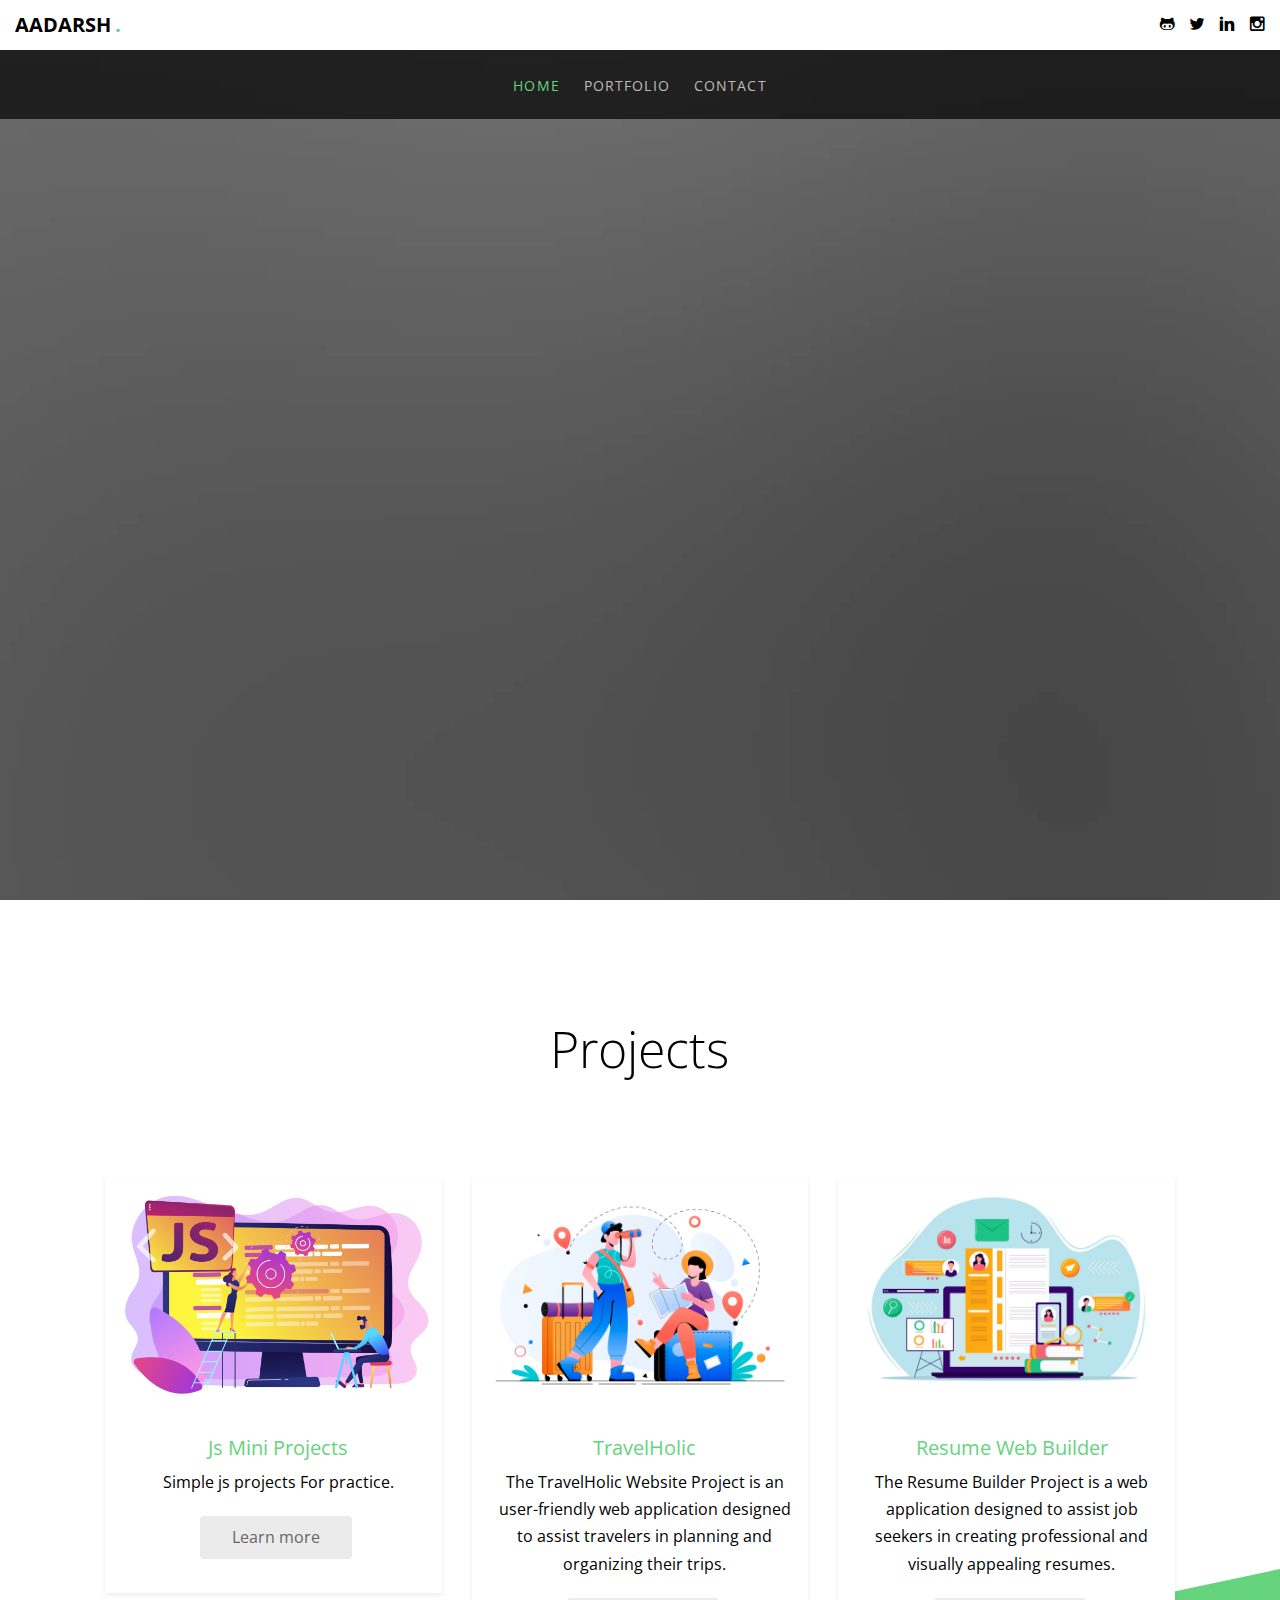
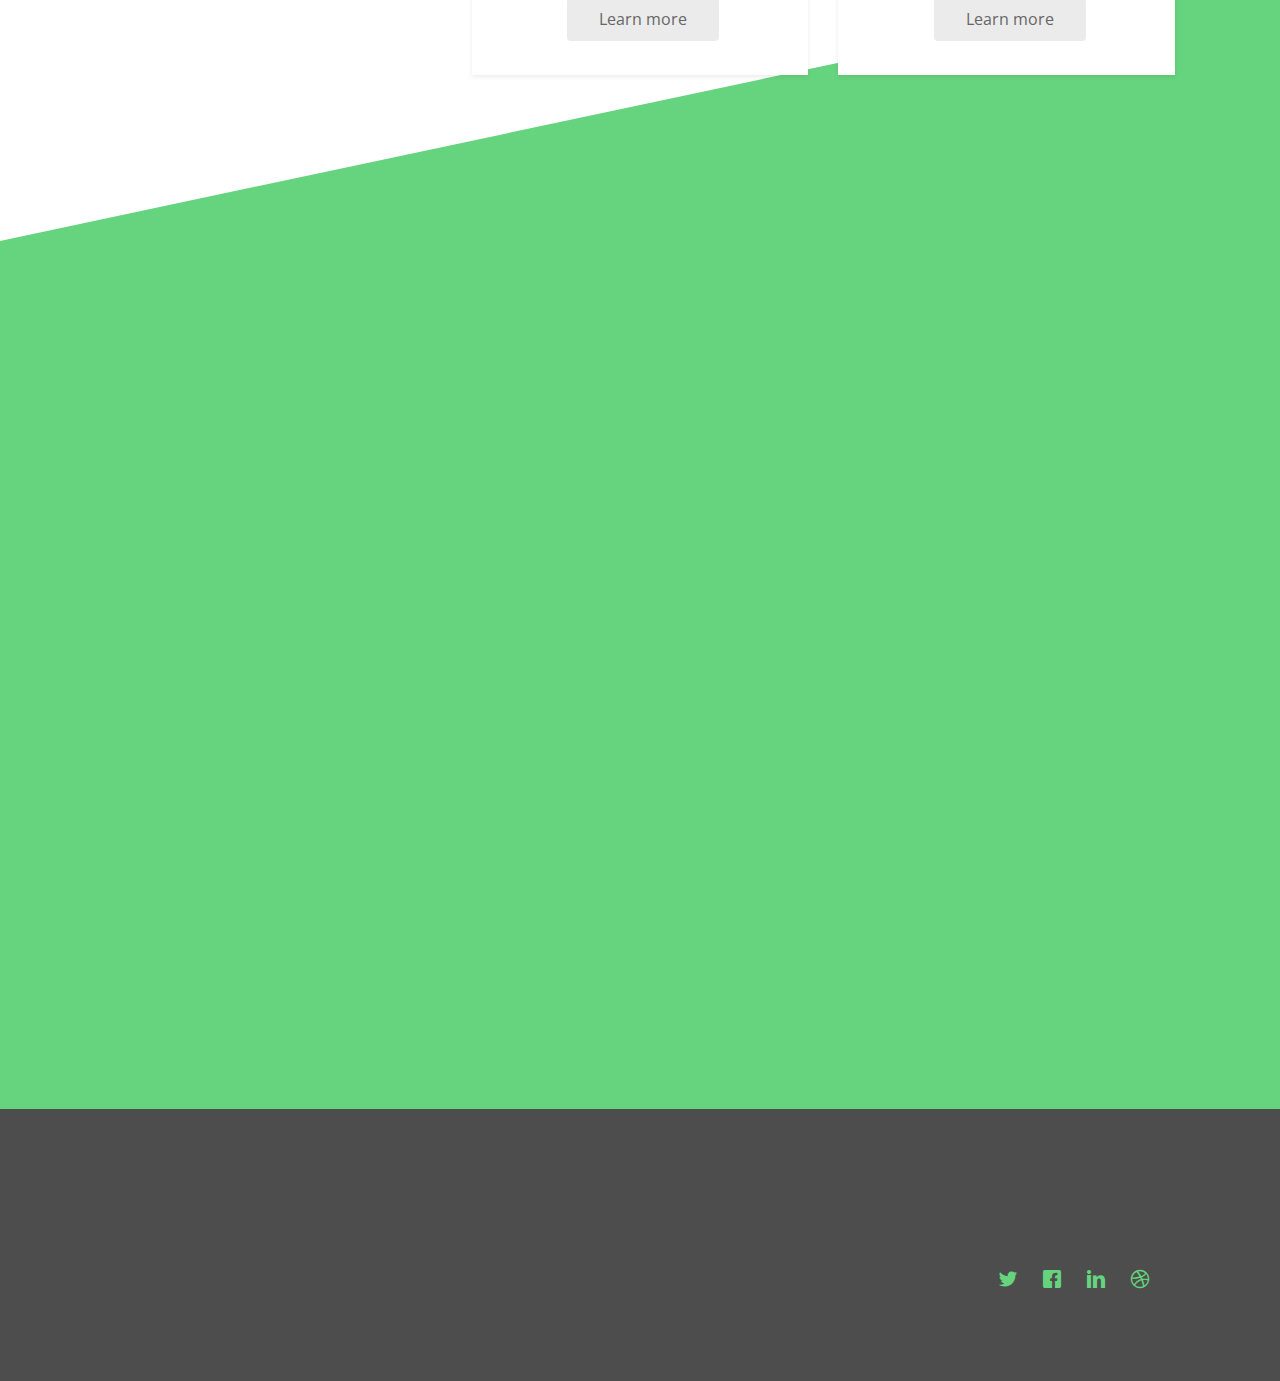
==== commit 58c05a74: "Update index.html" ====
--- a/index.html
+++ b/index.html
@@ -6,10 +6,6 @@
 	<meta http-equiv="X-UA-Compatible" content="IE=edge">
 	<title>Aadarsh. &mdash;</title>
 	<meta name="viewport" content="width=device-width, initial-scale=1">
-	<meta name="description" content="Free HTML5 Website Template by GetTemplates.co" />
-	<meta name="keywords"
-		content="free website templates, free html5, free template, free bootstrap, free website template, html5, css3, mobile first, responsive" />
-	<meta name="author" content="GetTemplates.co" />
 	<link href="https://fonts.googleapis.com/css?family=Open+Sans:300,400,700" rel="stylesheet">
 
 	<!-- Animate.css -->
@@ -45,7 +41,7 @@
 							</div>
 							<div class="col-md-6 col-xs-6 social-icons">
 								<ul class="gtco-social-top">
-									<li><a href="#"><i class="icon-facebook"></i></a></li>
+									<li><a href="#"><i class="icon-github"></i></a></li>
 									<li><a href="#"><i class="icon-twitter"></i></a></li>
 									<li><a href="#"><i class="icon-linkedin"></i></a></li>
 									<li><a href="#"><i class="icon-instagram"></i></a></li>
@@ -79,7 +75,8 @@
 						<div class="col-md-12 mt-text text-center animate-box" data-animate-effect="fadeInUp">
 							<h1>"Hello I am<strong> Aadarsh"</strong></h1>
 							<h2>Never Stop Learning</h2>
-							<div class="text-center"><a href=>Download CV</a></div>
+							<div class="text-center"><a href="./Aadarsh_Choudhari.pdf"
+									class="btn btn-primary btn-lg popup-vimeo">Download CV</a></div>
 						</div>
 					</div>
 				</div>
@@ -158,7 +155,7 @@
 										<i>1</i>
 									</span>
 									<h3>Web Development</h3>
-									<p>Web Development using Html, Css, Javascript, Php, Asp.net, C#, Wordpress.</p>
+									<p>Web Development using Html, Css, Javascript, React JS, Php, Asp.net, C#, Wordpress.</p>
 								</div>
 							</div>
 							<div class="col-md-4 col-sm-6">
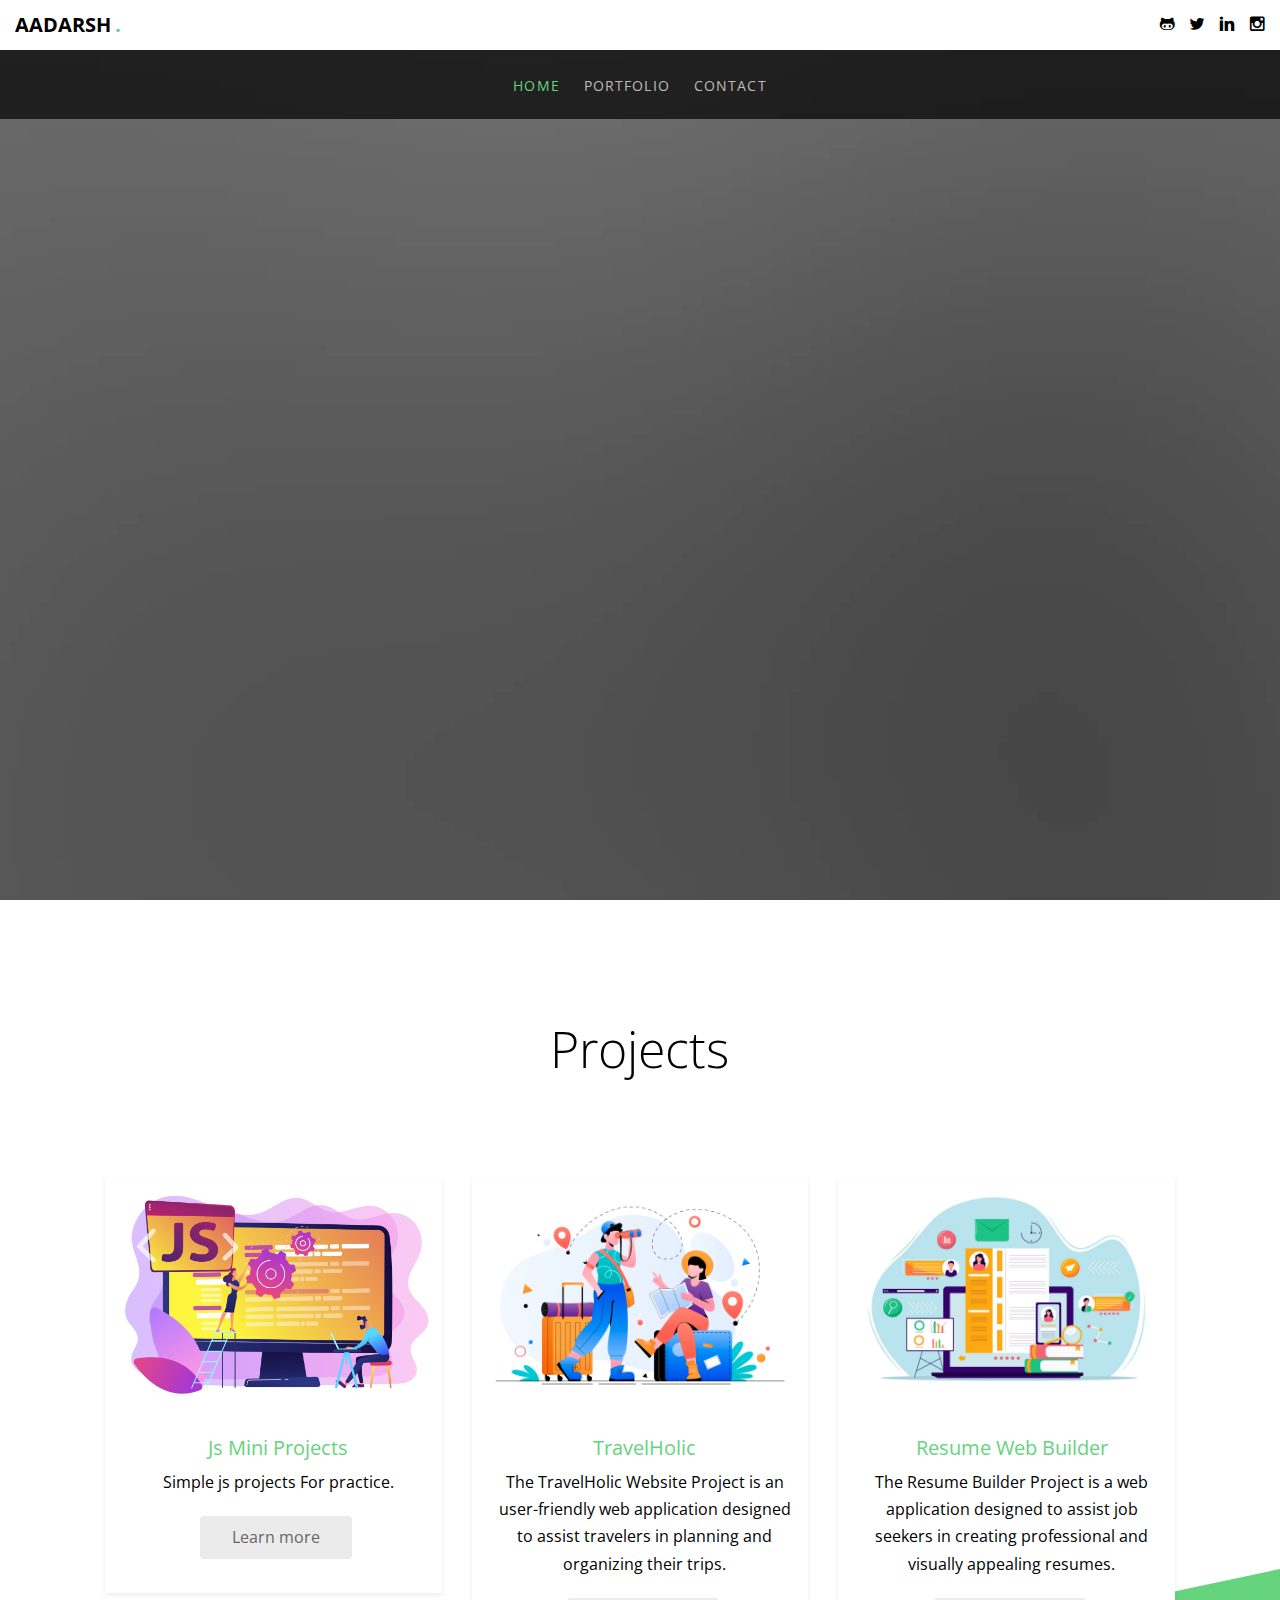
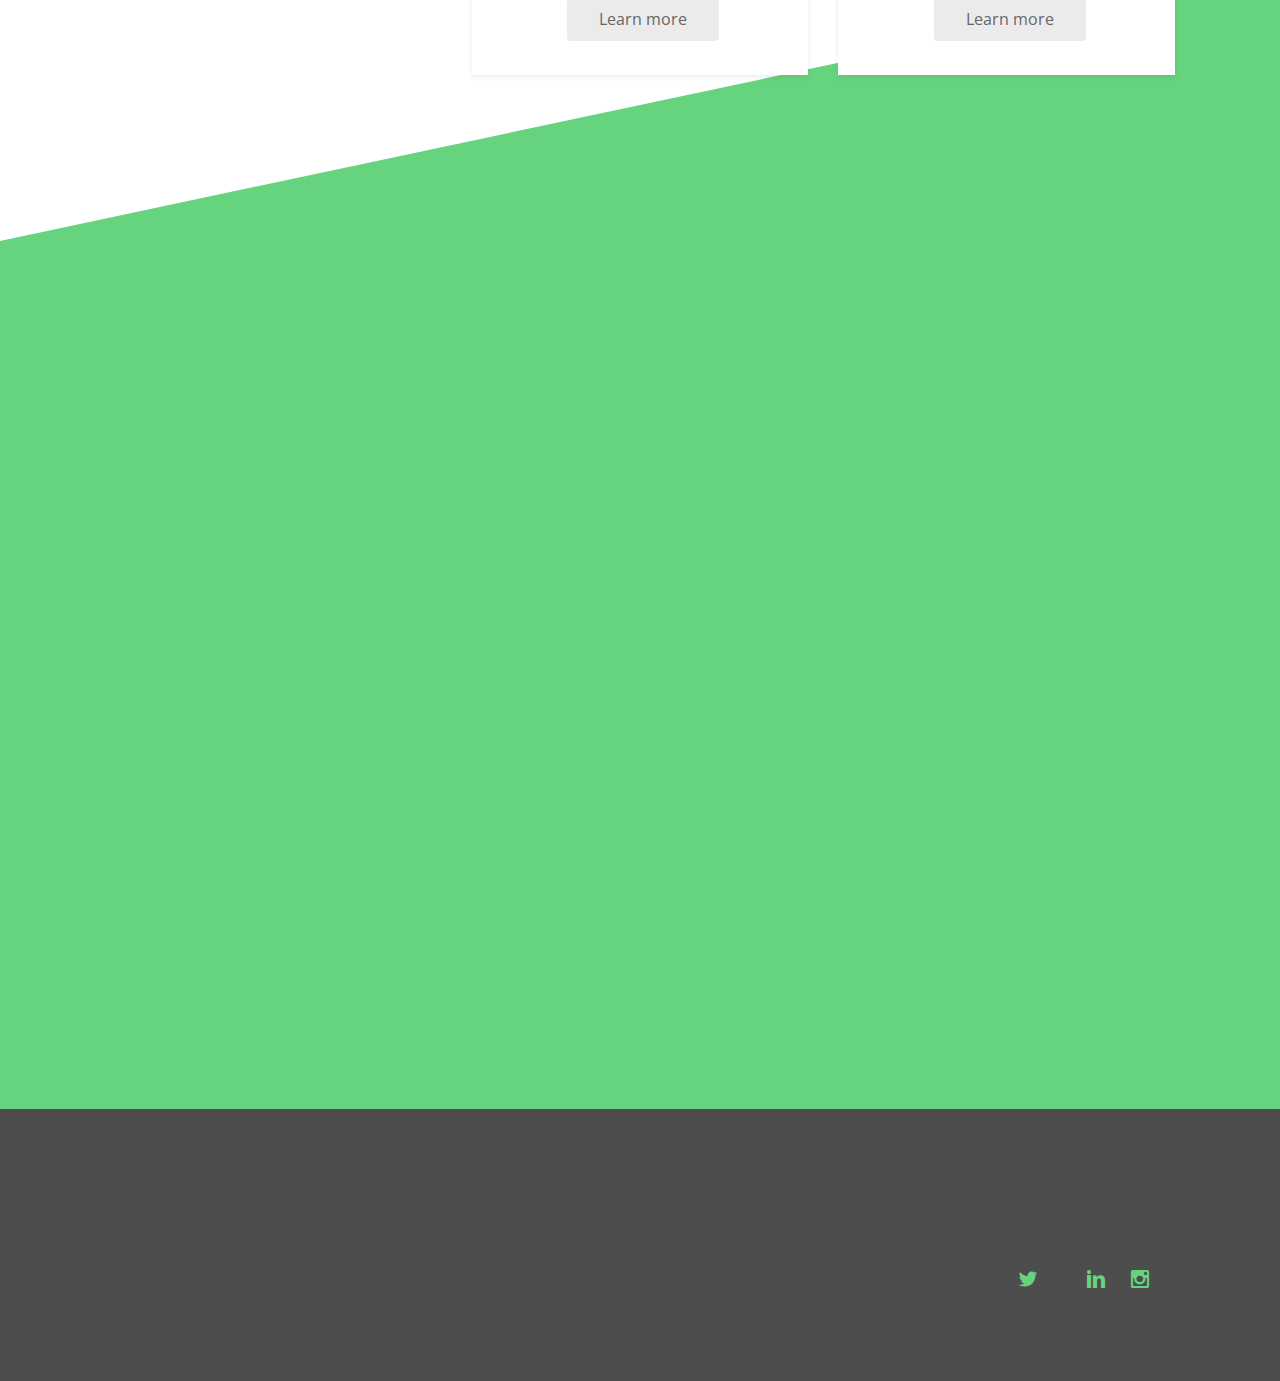
==== commit a0c67e85: "Update index.html" ====
--- a/index.html
+++ b/index.html
@@ -41,10 +41,10 @@
 							</div>
 							<div class="col-md-6 col-xs-6 social-icons">
 								<ul class="gtco-social-top">
-									<li><a href="#"><i class="icon-github"></i></a></li>
-									<li><a href="#"><i class="icon-twitter"></i></a></li>
-									<li><a href="#"><i class="icon-linkedin"></i></a></li>
-									<li><a href="#"><i class="icon-instagram"></i></a></li>
+									<li><a href="https://github.com/aadii17"><i class="icon-github"></i></a></li>
+									<li><a href="https://twitter.com/i/flow/login?redirect_after_login=%2Faadii_17"><i class="icon-twitter"></i></a></li>
+									<li><a href="https://www.linkedin.com/authwall?trk=bf&trkInfo=AQFLaooN9y6IFAAAAYq3_W5QHnFmQGXq1_dwA-pnkKWYF3qpLLf9iglGc9AF9THlj0UtcqGJJv5o7FhFdr2IXJ8-W9OpUYsb-drcqJCnGbETKh68n1-z2U1bv_z4uT2HXbljwms=&original_referer=&sessionRedirect=https%3A%2F%2Fwww.linkedin.com%2Fin%2Faadarsh-choudhari-89b6821b7"><i class="icon-linkedin"></i></a></li>
+									<li><a href="https://www.instagram.com/aadii___17/?igshid=MzRlODBiNWFlZA%3D%3D"><i class="icon-instagram"></i></a></li>
 								</ul>
 							</div>
 						</div>
@@ -188,10 +188,10 @@
 				<div class="gtco-container">
 					<div class="col-md-12">
 						<ul class="gtco-social-icons pull-right">
-							<li><a href="#"><i class="icon-twitter"></i></a></li>
-							<li><a href="#"><i class="icon-facebook"></i></a></li>
-							<li><a href="#"><i class="icon-linkedin"></i></a></li>
-							<li><a href="#"><i class="icon-dribbble"></i></a></li>
+							<li><a href="https://twitter.com/i/flow/login?redirect_after_login=%2Faadii_17"><i class="icon-twitter"></i></a></li>
+							<li><a href="https://github.com/aadii17"><i class="icon-github-sign"></i></a></li>
+							<li><a href="https://www.linkedin.com/authwall?trk=bf&trkInfo=AQFLaooN9y6IFAAAAYq3_W5QHnFmQGXq1_dwA-pnkKWYF3qpLLf9iglGc9AF9THlj0UtcqGJJv5o7FhFdr2IXJ8-W9OpUYsb-drcqJCnGbETKh68n1-z2U1bv_z4uT2HXbljwms=&original_referer=&sessionRedirect=https%3A%2F%2Fwww.linkedin.com%2Fin%2Faadarsh-choudhari-89b6821b7"><i class="icon-linkedin"></i></a></li>
+							<li><a href="https://www.instagram.com/aadii___17/?igshid=MzRlODBiNWFlZA%3D%3D"><i class="icon-instagram"></i></a></li>
 						</ul>
 					</div>
 				</div>
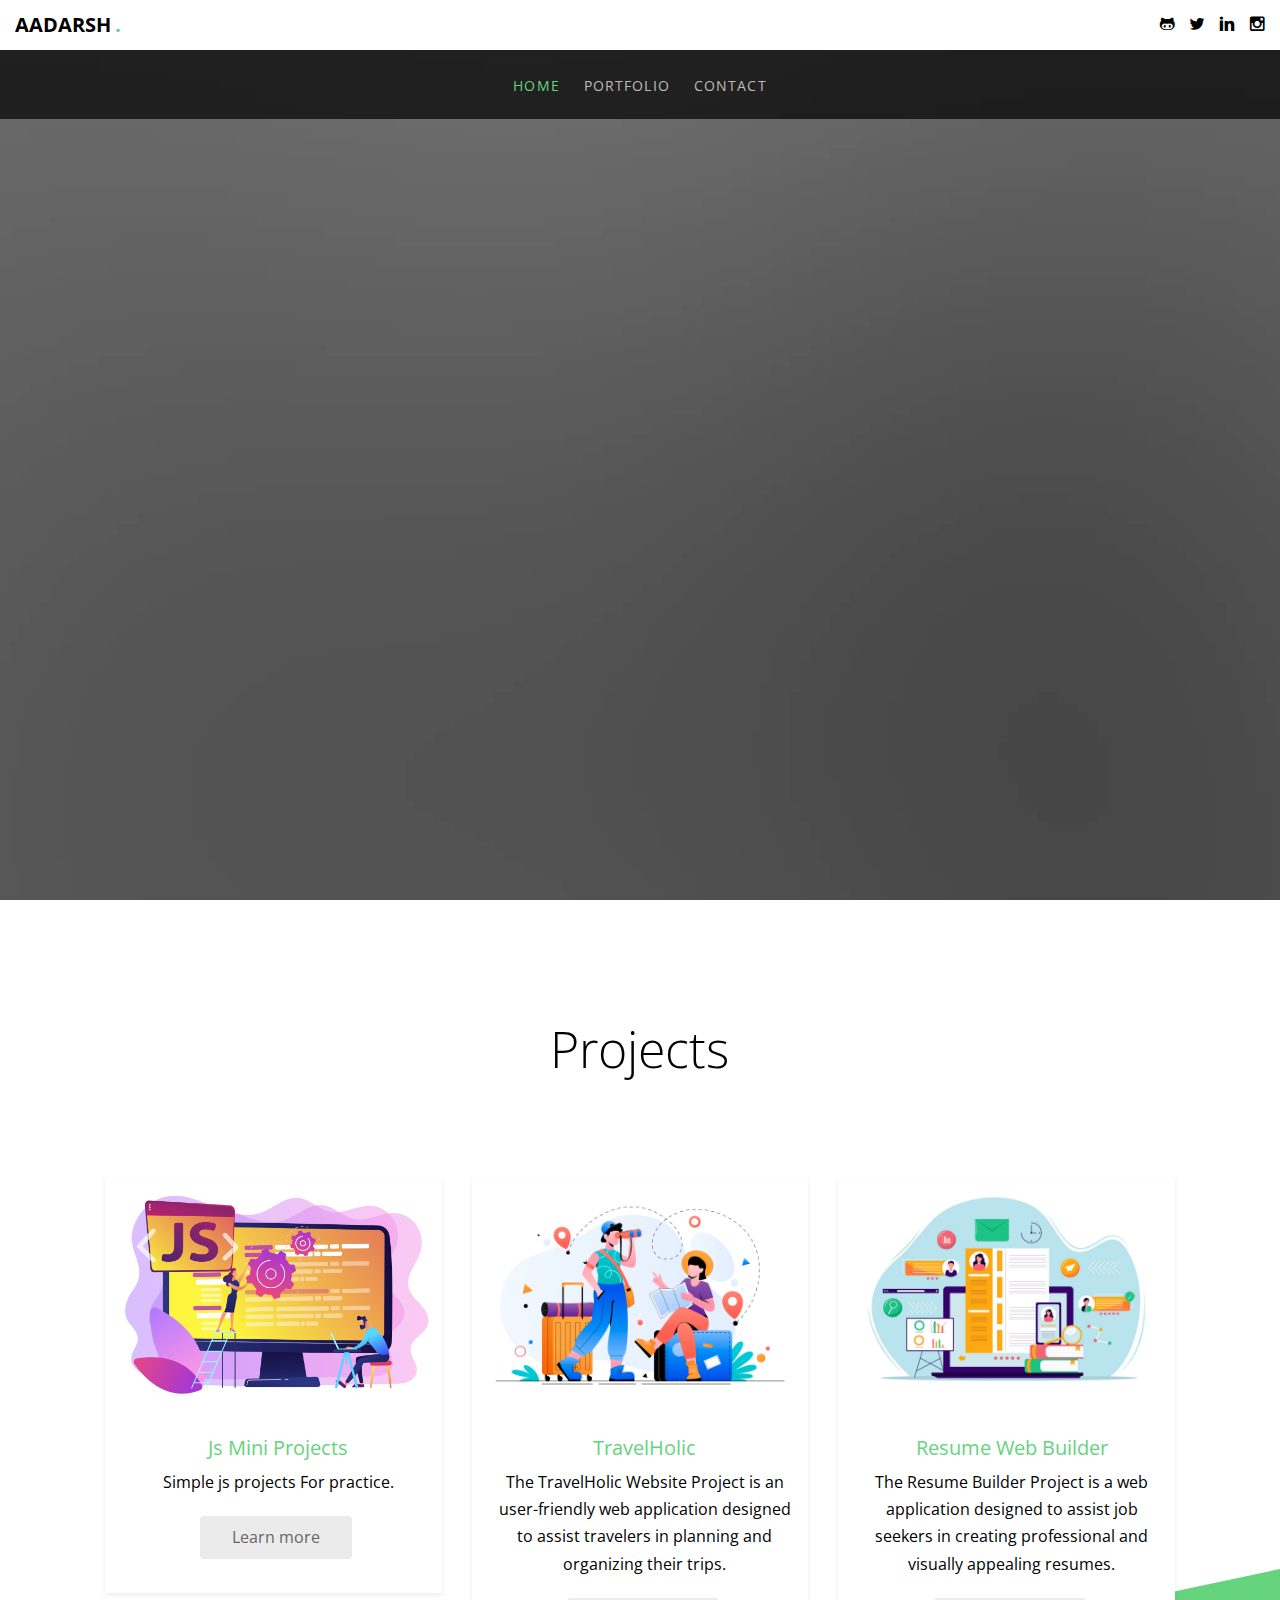
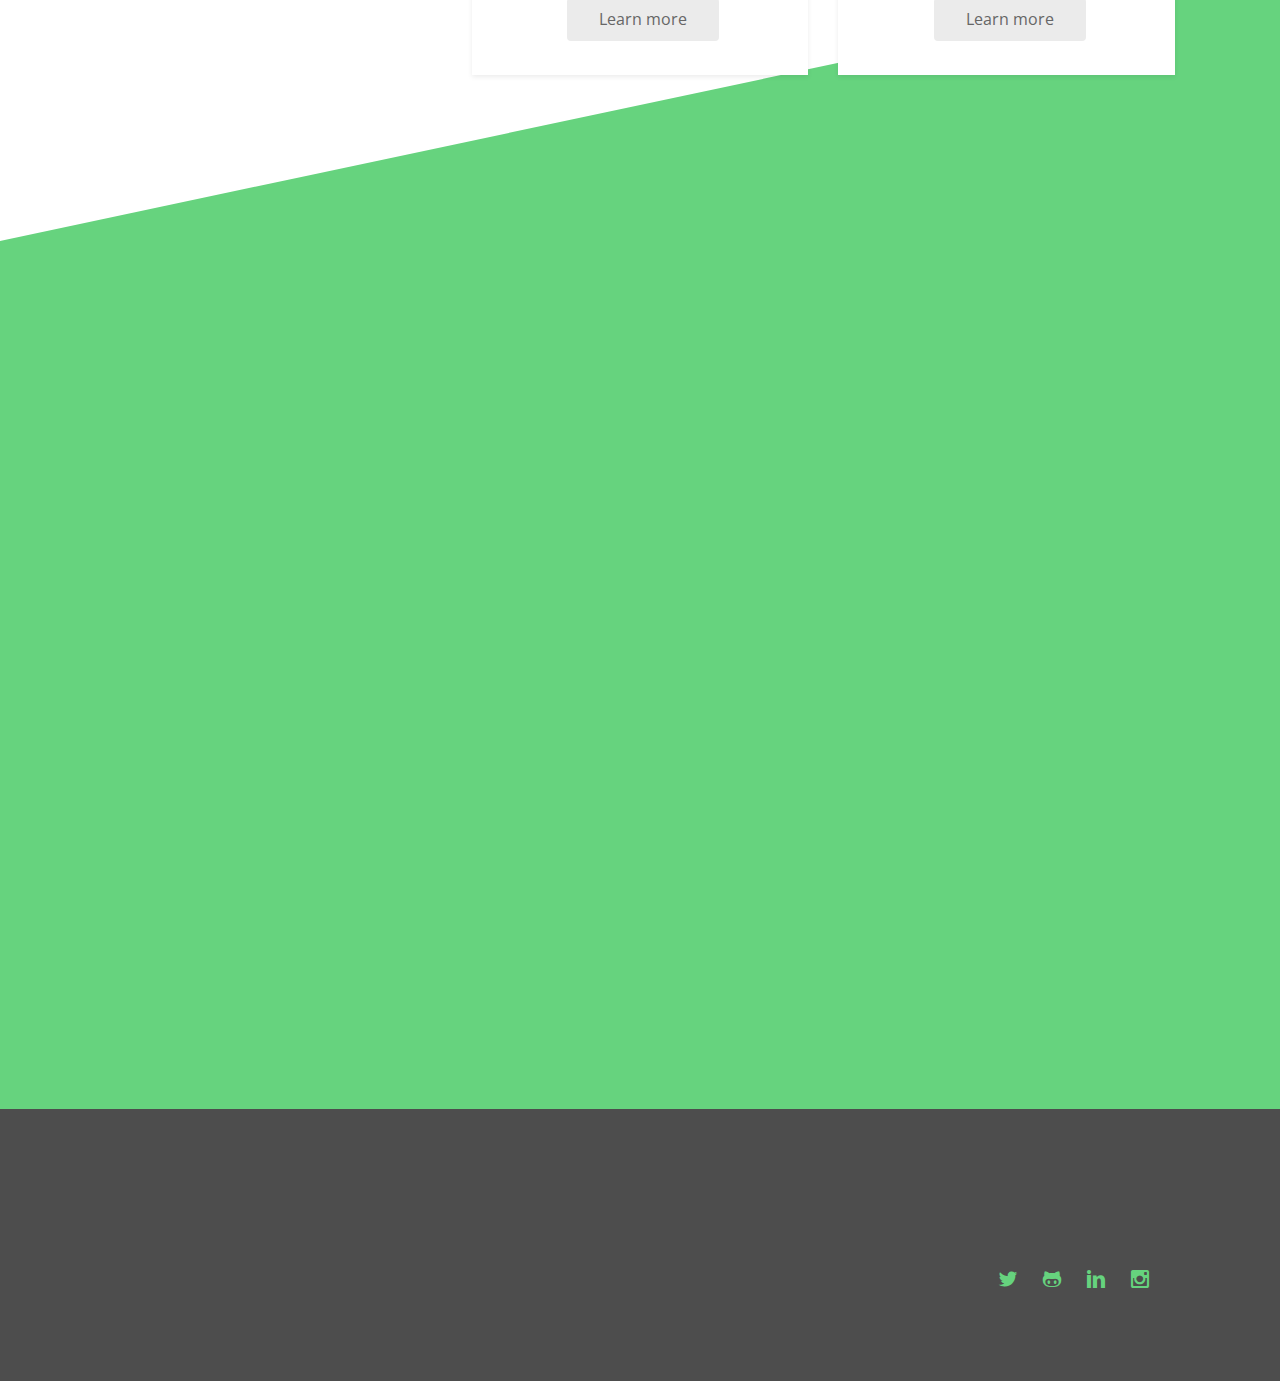
==== commit 763a2645: "Update index.html" ====
--- a/index.html
+++ b/index.html
@@ -189,7 +189,7 @@
 					<div class="col-md-12">
 						<ul class="gtco-social-icons pull-right">
 							<li><a href="https://twitter.com/i/flow/login?redirect_after_login=%2Faadii_17"><i class="icon-twitter"></i></a></li>
-							<li><a href="https://github.com/aadii17"><i class="icon-github-sign"></i></a></li>
+							<li><a href="https://github.com/aadii17"><i class="icon-github"></i></a></li>
 							<li><a href="https://www.linkedin.com/authwall?trk=bf&trkInfo=AQFLaooN9y6IFAAAAYq3_W5QHnFmQGXq1_dwA-pnkKWYF3qpLLf9iglGc9AF9THlj0UtcqGJJv5o7FhFdr2IXJ8-W9OpUYsb-drcqJCnGbETKh68n1-z2U1bv_z4uT2HXbljwms=&original_referer=&sessionRedirect=https%3A%2F%2Fwww.linkedin.com%2Fin%2Faadarsh-choudhari-89b6821b7"><i class="icon-linkedin"></i></a></li>
 							<li><a href="https://www.instagram.com/aadii___17/?igshid=MzRlODBiNWFlZA%3D%3D"><i class="icon-instagram"></i></a></li>
 						</ul>
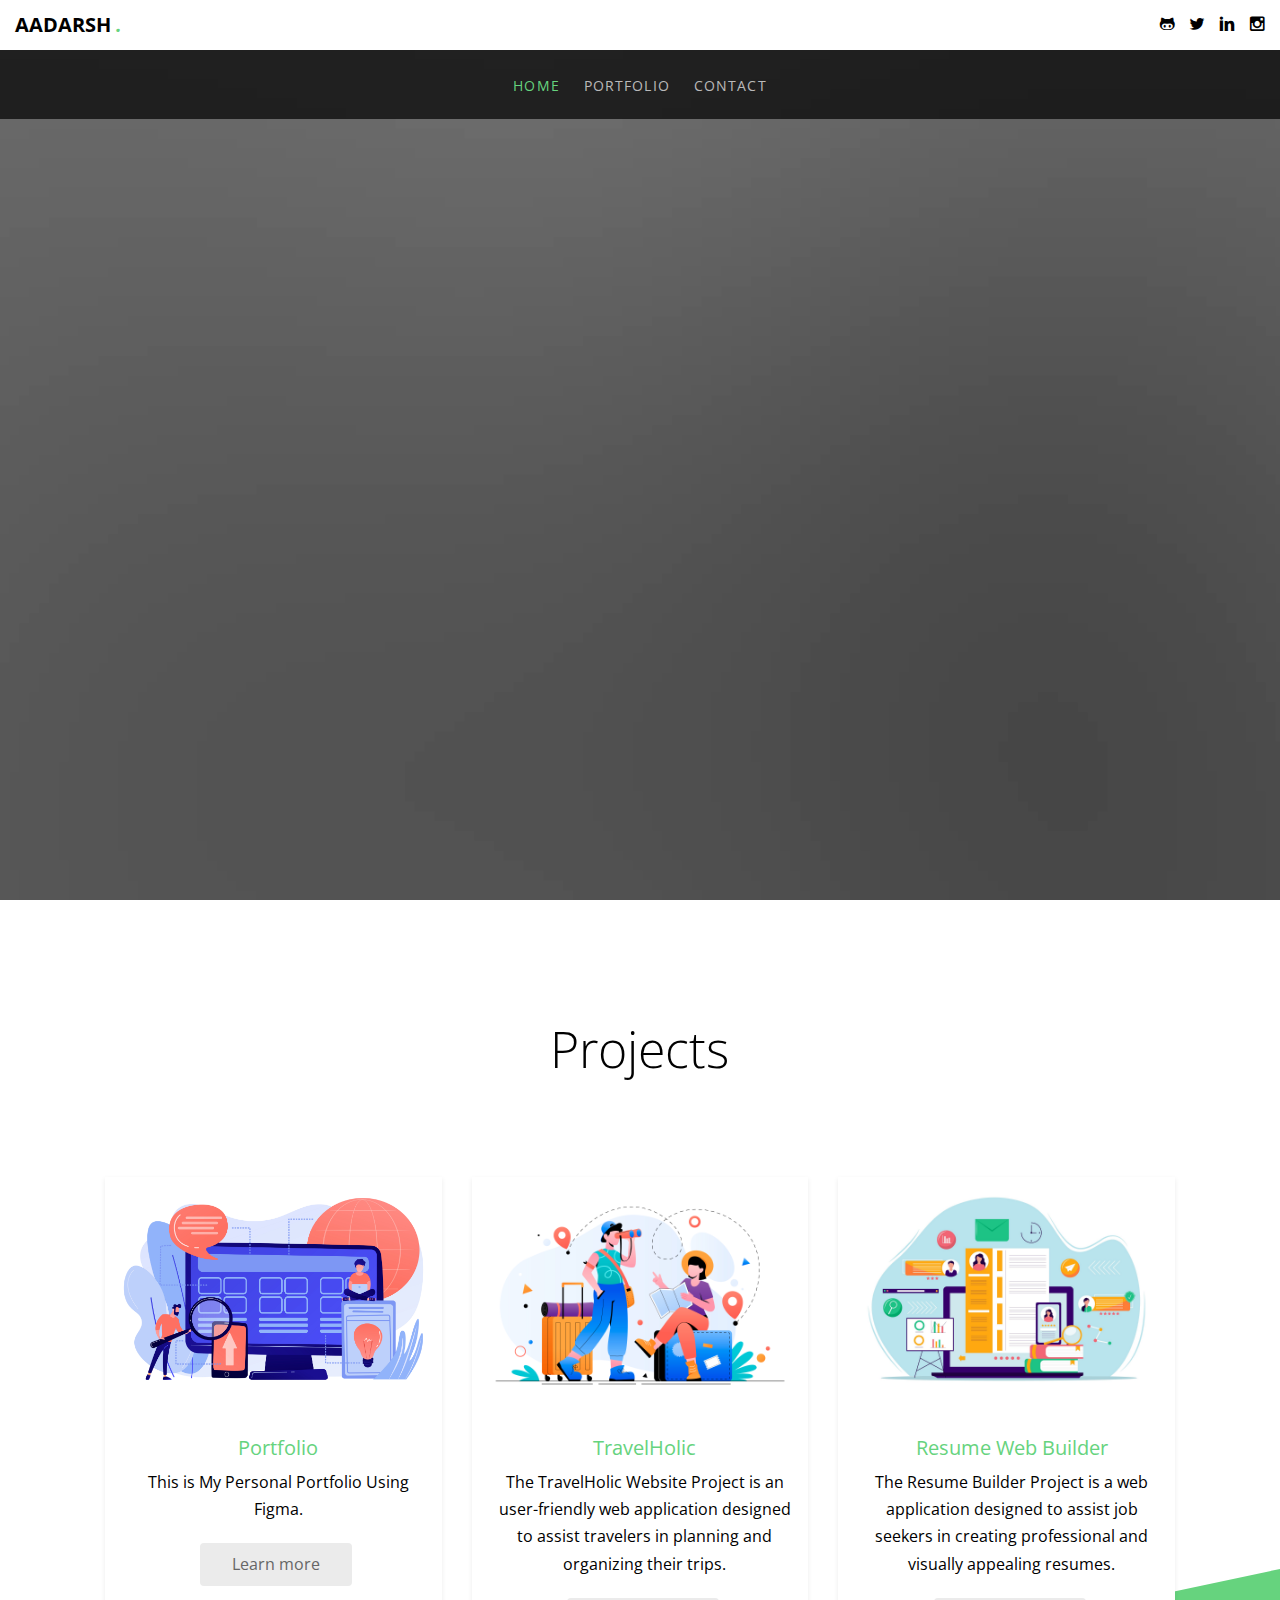
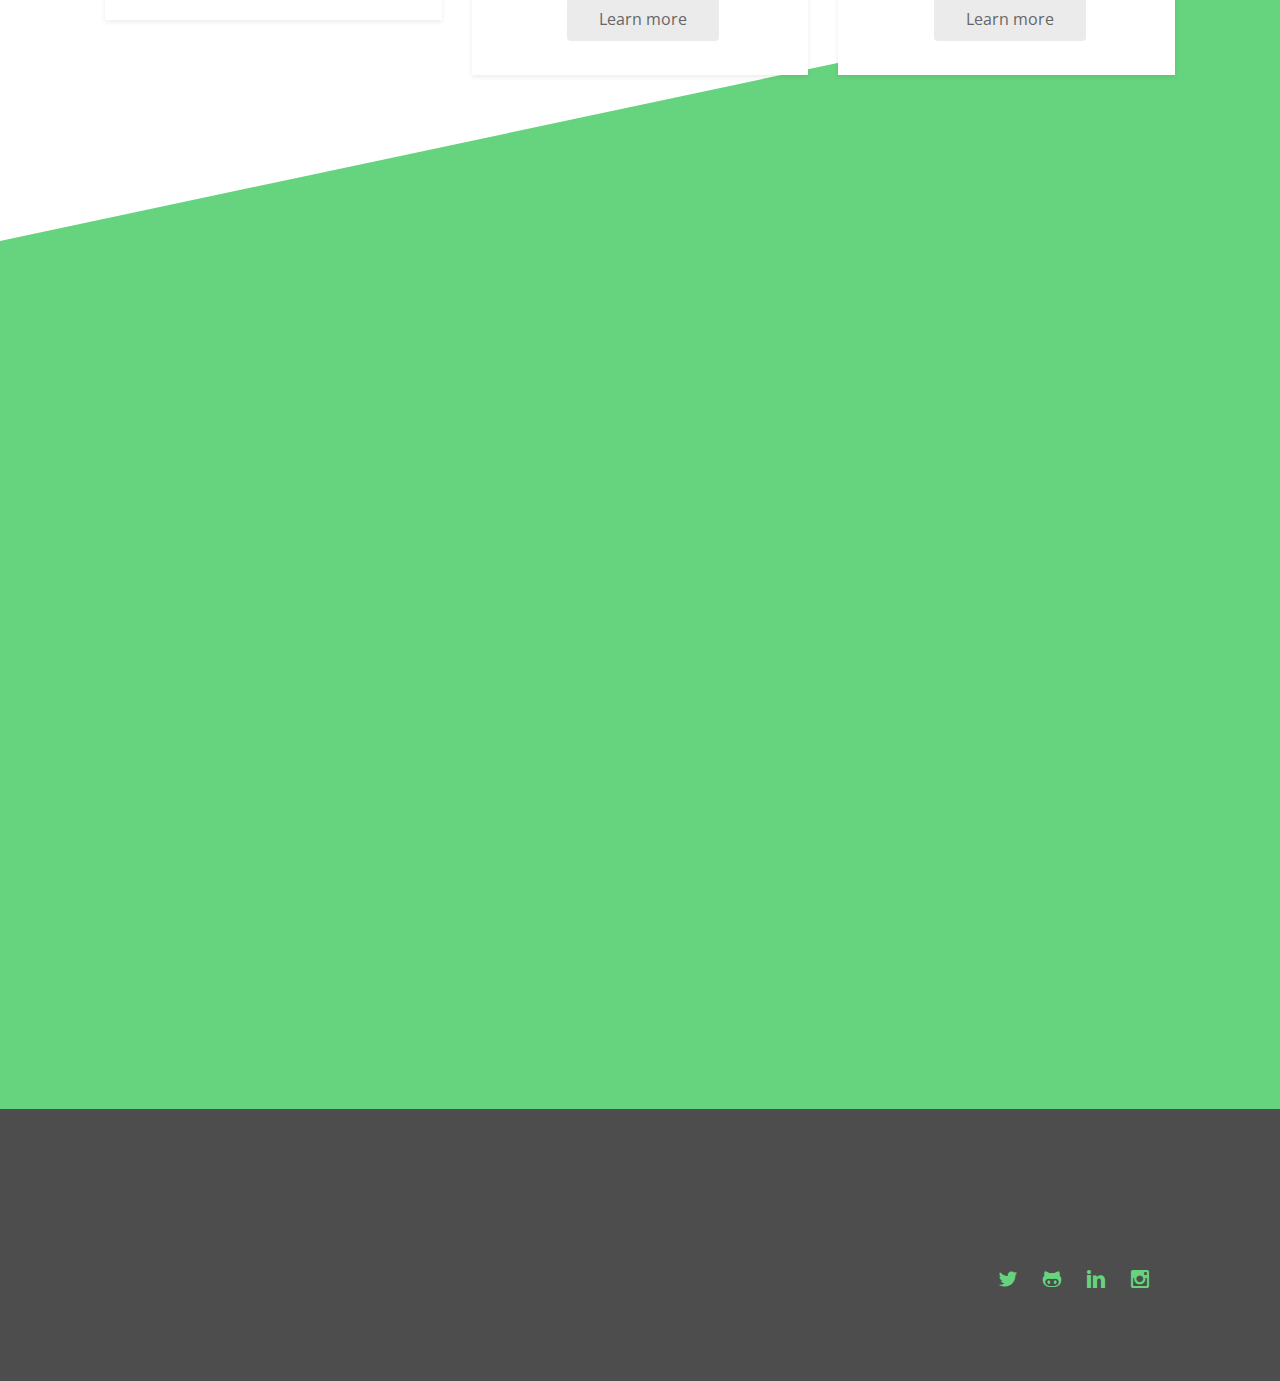
==== commit d6f97ba7: "Update index.html" ====
--- a/index.html
+++ b/index.html
@@ -92,14 +92,14 @@
 						</div>
 						<div class="row">
 							<div class="col-lg-4 col-md-4 col-sm-6">
-								<a href="https://drive.google.com/drive/folders/1PtWzo_-h1qUJocvND3ZjSLLFq-knzctL?usp=sharing" class="gtco-card-item">
+								<a href="https://www.figma.com/file/I3OUlsADIzNB6aSHnz9KCn/Portfolio?type=design&node-id=0%3A1&mode=design&t=7ID5bxVOtPK8sFWC-1" class="gtco-card-item">
 									<figure>
 										<div class="overlay"><i class="ti-plus"></i></div>
-										<img src="images/Js.jpg" alt="Image" class="img-responsive">
+										<img src="images/Figma.jpg" alt="Image" class="img-responsive">
 									</figure>
 									<div class="gtco-text">
-										<h2>Js Mini Projects</h2>
-										<p>Simple js projects For practice.</p>
+										<h2>Portfolio</h2>
+										<p>This is My Personal Portfolio Using Figma.</p>
 										<p><span class="btn btn-primary">Learn more</span></p>
 									</div>
 								</a>
